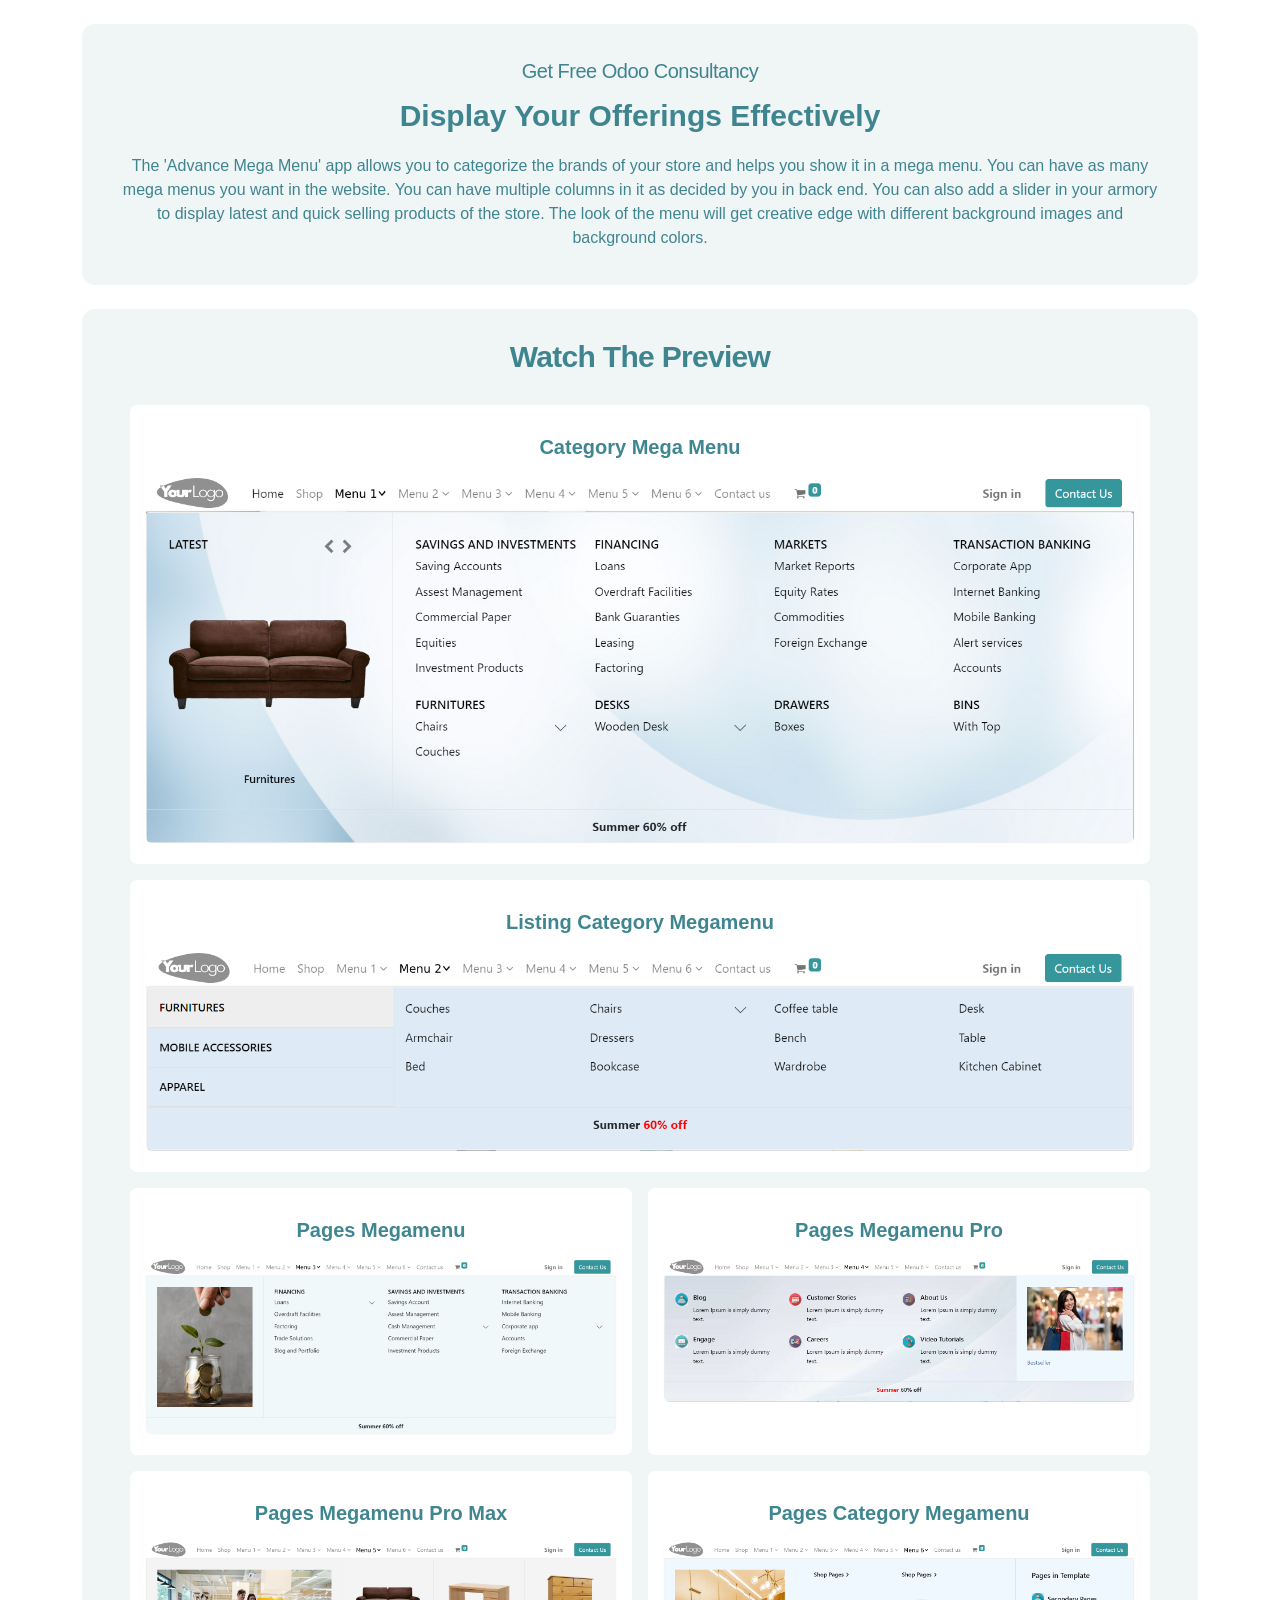
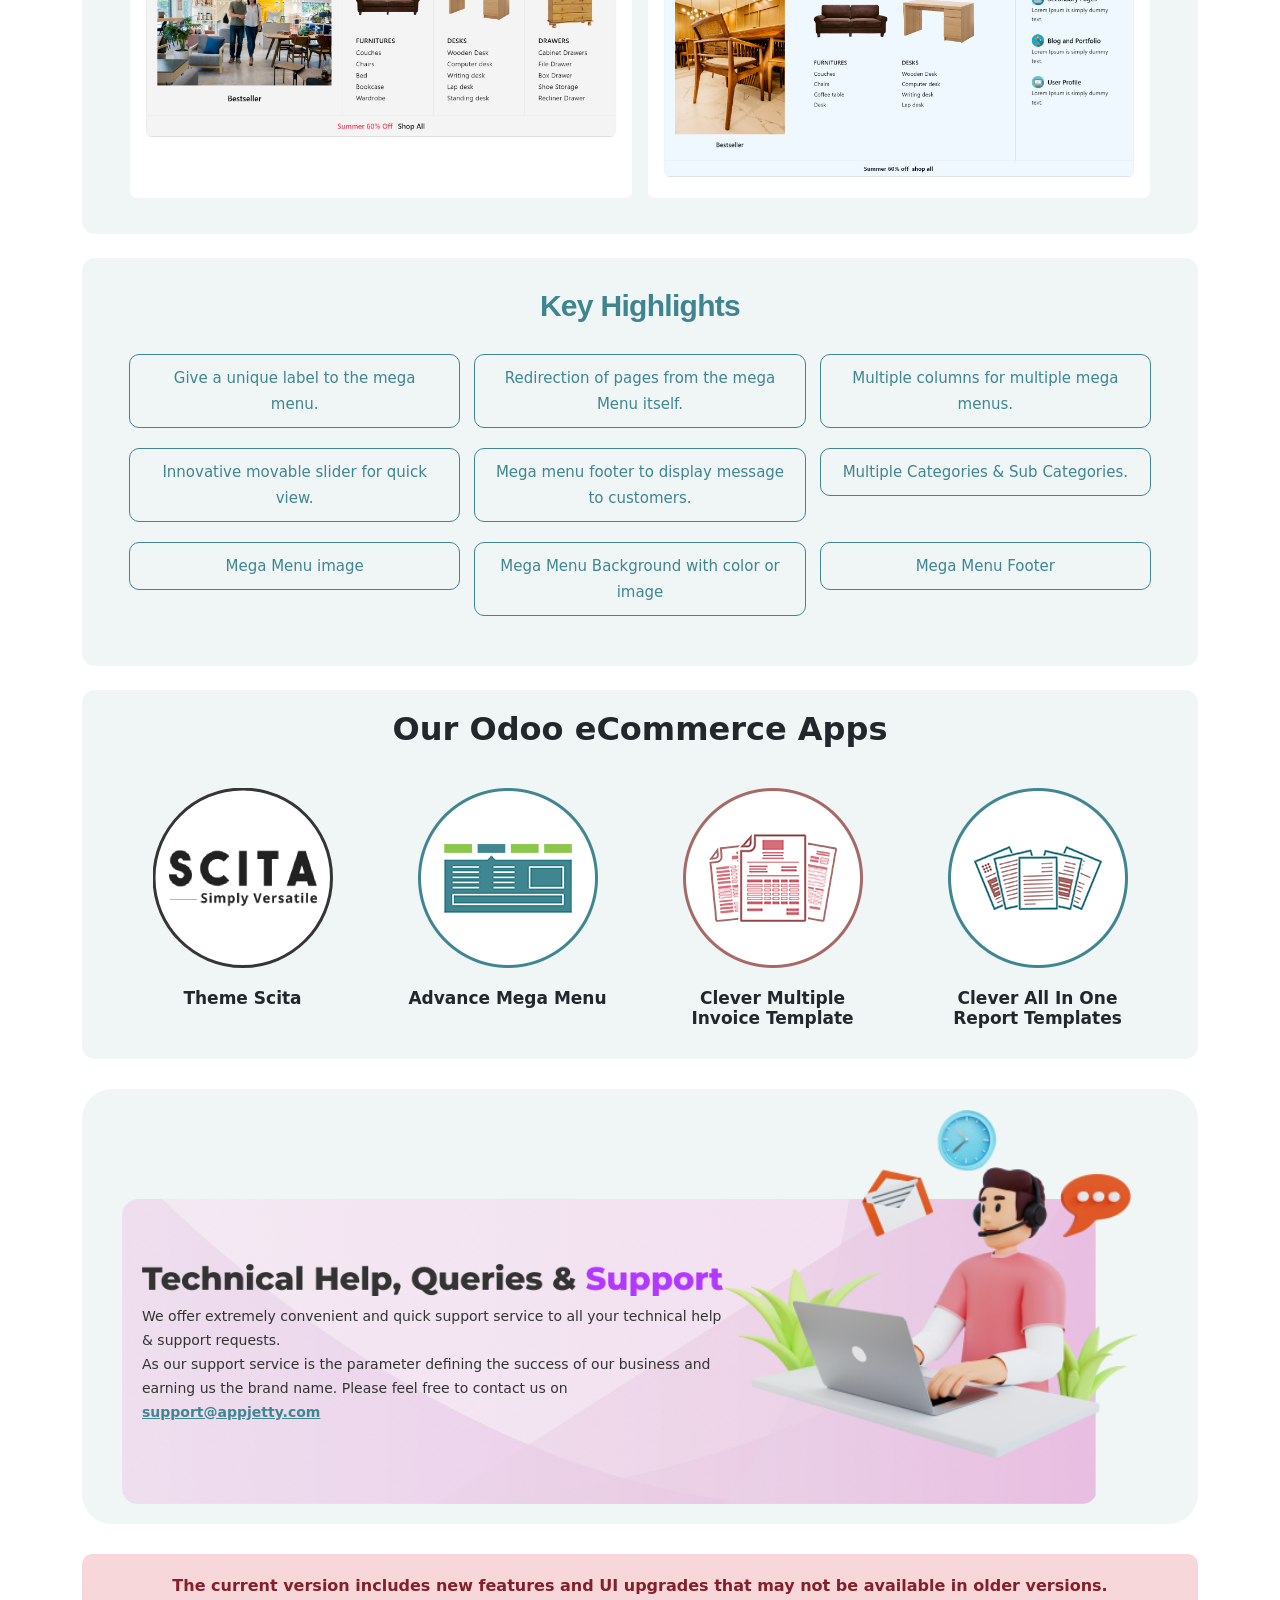
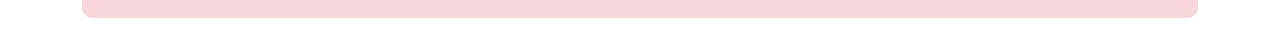
==== biztech_website_megamenu/static/description/index.html @ d8e52cfb "[ADD]chnages of index file and add new user manual or description folder" ====
<!DOCTYPE html>
<html lang="en">
<head>
  <meta charset="UTF-8">
  <meta name="viewport" content="width=device-width, initial-scale=1.0">
  <link href="https://cdn.jsdelivr.net/npm/bootstrap@5.0.2/dist/css/bootstrap.min.css" rel="stylesheet" integrity="sha384-EVSTQN3/azprG1Anm3QDgpJLIm9Nao0Yz1ztcQTwFspd3yD65VohhpuuCOmLASjC" crossorigin="anonymous">
  <script src="https://cdn.jsdelivr.net/npm/bootstrap@5.0.2/dist/js/bootstrap.bundle.min.js" integrity="sha384-MrcW6ZMFYlzcLA8Nl+NtUVF0sA7MsXsP1UyJoMp4YLEuNSfAP+JcXn/tWtIaxVXM" crossorigin="anonymous"></script>
  <title>Scita 18 trial</title>
</head>
<body>
    <div class="container">
        <section class="oe_container">
            <div class="oe_spaced my-4" style="border-radius: 13px;padding: 10px 40px;background-color: rgb(63 134 145 / 8%);">
                <div class="span12">
                    <div style="text-align:center;margin-top: 20px;margin-bottom: 10px;">
                        <span href="https://www.appjetty.com/odoo-development.htm" style="display:inline-block;margin:auto;color: #3f8590;font-size: 20px;padding:0 33px;line-height:34px;border-radius:5px;font-family: sans-serif;letter-spacing: -0.5px;font-weight: 500;">Get Free Odoo Consultancy</span>
                    </div>
                    <h2 class="oe_slogan" style="color: #3f8590;font-family: sans-serif;font-weight: 600;margin: 0; text-align: center; font-size: 30px;">Display Your Offerings Effectively</h2>
                    <p class=" oe_slogan text-muted" style="font-family: sans-serif;margin: 20px 0 25px;color: #3f8590 !important; text-align: center;">The 'Advance Mega Menu' app allows you to categorize the brands of your store and helps you show it in a mega menu.  You can have as many mega menus you want in the website. You can have multiple columns in it as decided by you in back end. You can also add a slider in your armory to display latest and quick selling products of the store. The look of the menu will get creative edge with different background images and background colors.</p>
                </div>
            </div>
        </section>
        <section class="section my-4" style="border-radius: 13px;padding: 10px 40px 20px;background-color: rgb(63 134 145 / 8%);">
            <div class="oe_container">
                <h3 class="mb16" style="color: #3f8590;font-family: math;letter-spacing: -0.7px;font-weight: bold;margin: 20px 0 30px; text-align: center; font-family: sans-serif; font-size: 30px;">Watch The Preview</h3>
                <div class="d-flex flex-wrap justify-content-between">
                    <div class="col-12" style="padding: 0 8px 16px;">
                        <div style="background-color: #ffffff; height: 100%; padding: 30px 15px 20px; border-radius: 7px;">
                            <div class="spaced">
                                <h5 style="font-family: sans-serif;font-weight: 600;margin: 0 0 15px;color: #3f8691; text-align: center;">Category Mega Menu</h5>
                            </div>
                            <div class="oe_spaced" style="margin: 0;border-radius: 10px;">
                                <div class="span12" style="border: 1px solid #fdfdfd; border-radius: 7px; overflow: hidden;">
                                    <img class="img-border img-fluid thumbnail" src="menu-1.png">
                                </div>
                            </div>
                        </div>
                    </div>
                    <div class="col-12" style="padding: 0 8px 16px;">
                        <div style="background-color: #ffffff; height: 100%; padding: 30px 15px 20px; border-radius: 7px;">
                            <div class="spaced">
                                <h5 style="font-family: sans-serif;font-weight: 600;margin: 0 0 15px;color: #3f8691; text-align: center;">Listing Category Megamenu</h5>
                            </div>
                            <div class="oe_spaced" style="margin: 0;border-radius: 10px;">
                                <div class="span12" style="border: 1px solid #fdfdfd; border-radius: 7px; overflow: hidden;">
                                    <img class="img-border img-fluid thumbnail" src="menu-2.png">
                                </div>
                            </div>
                        </div>
                    </div>
                    <div class="col-6" style="padding: 0 8px 16px;">
                        <div style="background-color: #ffffff; height: 100%; padding: 30px 15px 20px; border-radius: 7px;">
                            <div class="spaced">
                                <h5 style="font-family: sans-serif;font-weight: 600;margin: 0 0 15px;color: #3f8691; text-align: center;">Pages Megamenu</h5>
                            </div>
                            <div class="oe_spaced" style="margin: 0;border-radius: 10px;">
                                <div class="span12" style="border: 1px solid #fdfdfd; border-radius: 7px; overflow: hidden;">
                                    <img class="img-border img-fluid thumbnail" src="menu-3.png">
                                </div>
                            </div>
                        </div>
                    </div>
                    <div class="col-6" style="padding: 0 8px 16px;">
                        <div style="background-color: #ffffff; height: 100%; padding: 30px 15px 20px; border-radius: 7px;">
                            <div class="spaced">
                                <h5 style="font-family: sans-serif;font-weight: 600;margin: 0 0 15px;color: #3f8691; text-align: center;">Pages Megamenu Pro</h5>
                            </div>
                            <div class="oe_spaced" style="margin: 0;border-radius: 10px;">
                                <div class="span12" style="border: 1px solid #fdfdfd; border-radius: 7px; overflow: hidden;">
                                    <img class="img-border img-fluid thumbnail" src="menu-4.png">
                                </div>
                            </div>
                        </div>
                    </div>
                    <div class="col-6" style="padding: 0 8px 16px;">
                        <div style="background-color: #ffffff; height: 100%; padding: 30px 15px 20px; border-radius: 7px;">
                            <div class="spaced">
                                <h5 style="font-family: sans-serif;font-weight: 600;margin: 0 0 15px;color: #3f8691; text-align: center;">Pages Megamenu Pro Max</h5>
                            </div>
                            <div class="oe_spaced" style="margin: 0;border-radius: 10px;">
                                <div class="span12" style="border: 1px solid #fdfdfd; border-radius: 7px; overflow: hidden;">
                                    <img class="img-border img-fluid thumbnail" src="menu-5.png">
                                </div>
                            </div>
                        </div>
                    </div>
                    <div class="col-6" style="padding: 0 8px 16px;">
                        <div style="background-color: #ffffff; height: 100%; padding: 30px 15px 20px; border-radius: 7px;">
                            <div class="spaced">
                                <h5 style="font-family: sans-serif;font-weight: 600;margin: 0 0 15px;color: #3f8691; text-align: center;">Pages Category Megamenu</h5>
                            </div>
                            <div class="oe_spaced" style="margin: 0;border-radius: 10px;">
                                <div class="span12" style="border: 1px solid #fdfdfd; border-radius: 7px; overflow: hidden;">
                                    <img class="img-border img-fluid thumbnail" src="menu-6.png">
                                </div>
                            </div>
                        </div>
                    </div>
                </div>
            </div>
        </section>
        <section class="oe_spaced my-4" style="margin-left:0;margin-right:0;border-radius: 13px;padding: 10px 40px;background-color: rgb(63 134 145 / 8%);">
            <div class="span12">
                <h3 class="mb16" style="color: #3f8590;font-family: math;letter-spacing: -0.7px;font-weight: bold;margin: 20px 0; text-align: center; font-family: sans-serif; font-size: 30px;">Key Highlights</h3>
                <div class="d-flex flex-wrap justify-content-between" style="margin-bottom: 30px;">
                    <div style="margin: 10px 0; line-height: 37px; flex: 0 0 33.33%; max-width: 33.33%; width: 100%; padding: 0 7px;"><div style="font-size:15px;text-align:center;line-height:26px;padding: 10px 20px;border-radius: 10px; border: 1px solid #3f8691; color: #3f8691; font-weight: 500;"><span>Give a unique label to the mega menu.</span></div></div>
                    <div style="margin: 10px 0; line-height: 37px; flex: 0 0 33.33%; max-width: 33.33%; width: 100%; padding: 0 7px;"><div style="font-size:15px;text-align:center;line-height:26px;padding: 10px 20px;border-radius: 10px; border: 1px solid #3f8691; color: #3f8691; font-weight: 500;"><span>Redirection of pages from the mega Menu itself.</span></div></div>
                    <div style="margin: 10px 0; line-height: 37px; flex: 0 0 33.33%; max-width: 33.33%; width: 100%; padding: 0 7px;"><div style="font-size:15px;text-align:center;line-height:26px;padding: 10px 20px;border-radius: 10px; border: 1px solid #3f8691; color: #3f8691; font-weight: 500;"><span>Multiple columns for multiple mega menus.</span></div></div>
                    <div style="margin: 10px 0; line-height: 37px; flex: 0 0 33.33%; max-width: 33.33%; width: 100%; padding: 0 7px;"><div style="font-size:15px;text-align:center;line-height:26px;padding: 10px 20px;border-radius: 10px; border: 1px solid #3f8691; color: #3f8691; font-weight: 500;"><span>Innovative movable slider for quick view.</span></div></div>
                    <div style="margin: 10px 0; line-height: 37px; flex: 0 0 33.33%; max-width: 33.33%; width: 100%; padding: 0 7px;"><div style="font-size:15px;text-align:center;line-height:26px;padding: 10px 20px;border-radius: 10px; border: 1px solid #3f8691; color: #3f8691; font-weight: 500;"><span>Mega menu footer to display message to customers.</span></div></div>
                    <div style="margin: 10px 0; line-height: 37px; flex: 0 0 33.33%; max-width: 33.33%; width: 100%; padding: 0 7px;"><div style="font-size:15px;text-align:center;line-height:26px;padding: 10px 20px;border-radius: 10px; border: 1px solid #3f8691; color: #3f8691; font-weight: 500;"><span>Multiple Categories &amp; Sub Categories.</span></div></div>
                    <div style="margin: 10px 0; line-height: 37px; flex: 0 0 33.33%; max-width: 33.33%; width: 100%; padding: 0 7px;"><div style="font-size:15px;text-align:center;line-height:26px;padding: 10px 20px;border-radius: 10px; border: 1px solid #3f8691; color: #3f8691; font-weight: 500;"><span>Mega Menu image</span></div></div>
                    <div style="margin: 10px 0; line-height: 37px; flex: 0 0 33.33%; max-width: 33.33%; width: 100%; padding: 0 7px;"><div style="font-size:15px;text-align:center;line-height:26px;padding: 10px 20px;border-radius: 10px; border: 1px solid #3f8691; color: #3f8691; font-weight: 500;"><span>Mega Menu Background with color or image</span></div></div>
                    <div style="margin: 10px 0; line-height: 37px; flex: 0 0 33.33%; max-width: 33.33%; width: 100%; padding: 0 7px;"><div style="font-size:15px;text-align:center;line-height:26px;padding: 10px 20px;border-radius: 10px; border: 1px solid #3f8691; color: #3f8691; font-weight: 500;"><span>Mega Menu Footer</span></div></div>
                </div>
            </div>
        </section>
        <section class="e-odoo-apps text-center my-4" style="border-radius: 13px;padding: 20px 40px 30px;background-color: rgb(63 134 145 / 8%);">
            <div class="oe_container">
                <h3 style="font-size:32px; font-weight:700; color:#21272b; margin-bottom:40px; margin-top:0">Our Odoo eCommerce Apps</h3>
                <div class="row">
                    <div class="col-md-3">
                        <a href="https://apps.odoo.com/apps/modules/14.0/seo_data_manager" target="_blank"><img src="scita_theme_icon.png" class="img-responsive img-fluid" style="margin:auto" alt="SEO suit app"></a>
                        <h4 style="margin-top:20px; font-size:17px; color:#21272b; font-weight:700; margin-bottom:0">Theme Scita</h4>
                    </div>
                    <div class="col-md-3">
                        <a href="https://apps.odoo.com/apps/modules/14.0/biztech_website_megamenu" target="_blank"><img src="mega-menu-app.png" class="img-responsive img-fluid" style="margin:auto" alt="Mega Menu App"></a>
                        <h4 style="margin-top:20px; font-size:17px; color:#21272b; font-weight:700; margin-bottom:0">Advance Mega Menu</h4>
                    </div>
                    <div class="col-md-3">
                        <a href="https://apps.odoo.com/apps/modules/14.0/biztech_report_template" target="_blank"><img src="clever-in-mul-templet.png" class="img-responsive img-fluid" style="margin:auto" alt="Clever all in one report app"></a>
                        <h4 style="margin-top:20px; font-size:17px; color:#21272b; font-weight:700; margin-bottom:0">Clever Multiple<br>Invoice Template</h4>
                    </div>
                    <div class="col-md-3">
                        <a href="https://apps.odoo.com/apps/modules/14.0/general_template" target="_blank"><img src="clever-a-o-report.png" class="img-responsive img-fluid" style="margin:auto" alt="Clever all in one report app"></a>
                        <h4 style="margin-top:20px; font-size:17px; color:#21272b; font-weight:700; margin-bottom:0">Clever All In One<br>Report Templates</h4>
                    </div>
                </div>
            </div>
        </section>
        <div style="margin-top:30px; padding:110px 40px 20px; background-color: rgb(63 134 145 / 8%); border-radius:30px" class=" overflow-hidden">
            <div class="position-relative">
                <img src="images/support_2.png" class="img img-fluid position-absolute h-100" alt="Odoo Ready Partner">
                <div class="position-relative" style="z-index: 1; padding: 30px 20px;">
                    <div class="d-flex flex-wrap align-items-center justify-content-between mb-3">
                        <div class="col-lg-7">
                            <img src="images/text_img_5.png" class="img img-fluid mb-2" alt="Odoo Ready Partner">
                            <p class="m-0" style="font-size:14px; color:#333; line-height:24px">We offer extremely convenient and quick support service to all your technical help &amp; support requests. <br>As our support service is the parameter defining the success of our business and earning us the brand name. Please feel free to contact us on <a href="mailto:support@appjetty.com" title="support@appjetty.com" class="fw-bold" style="color: #3f8691;">support@appjetty.com</a></p>
                        </div>
                        <img src="images/support_1.png" class="img img-fluid col-lg-5 d-none d-lg-block" alt="Odoo Ready Partner" style="margin-top: -119px;">
                    </div>
                </div>
            </div>
        </div>
        <div style="padding:20px; margin:20px 0; margin-top:30px; border-radius:10px; text-align:center; font-weight:bold; font-size:16px; color:#842029; background-color:#f8d7da; border-color:#f5c2c7">
            The current version includes new features and UI upgrades that may not be available in older versions.
        </div>
    </div>
</body>
</html>
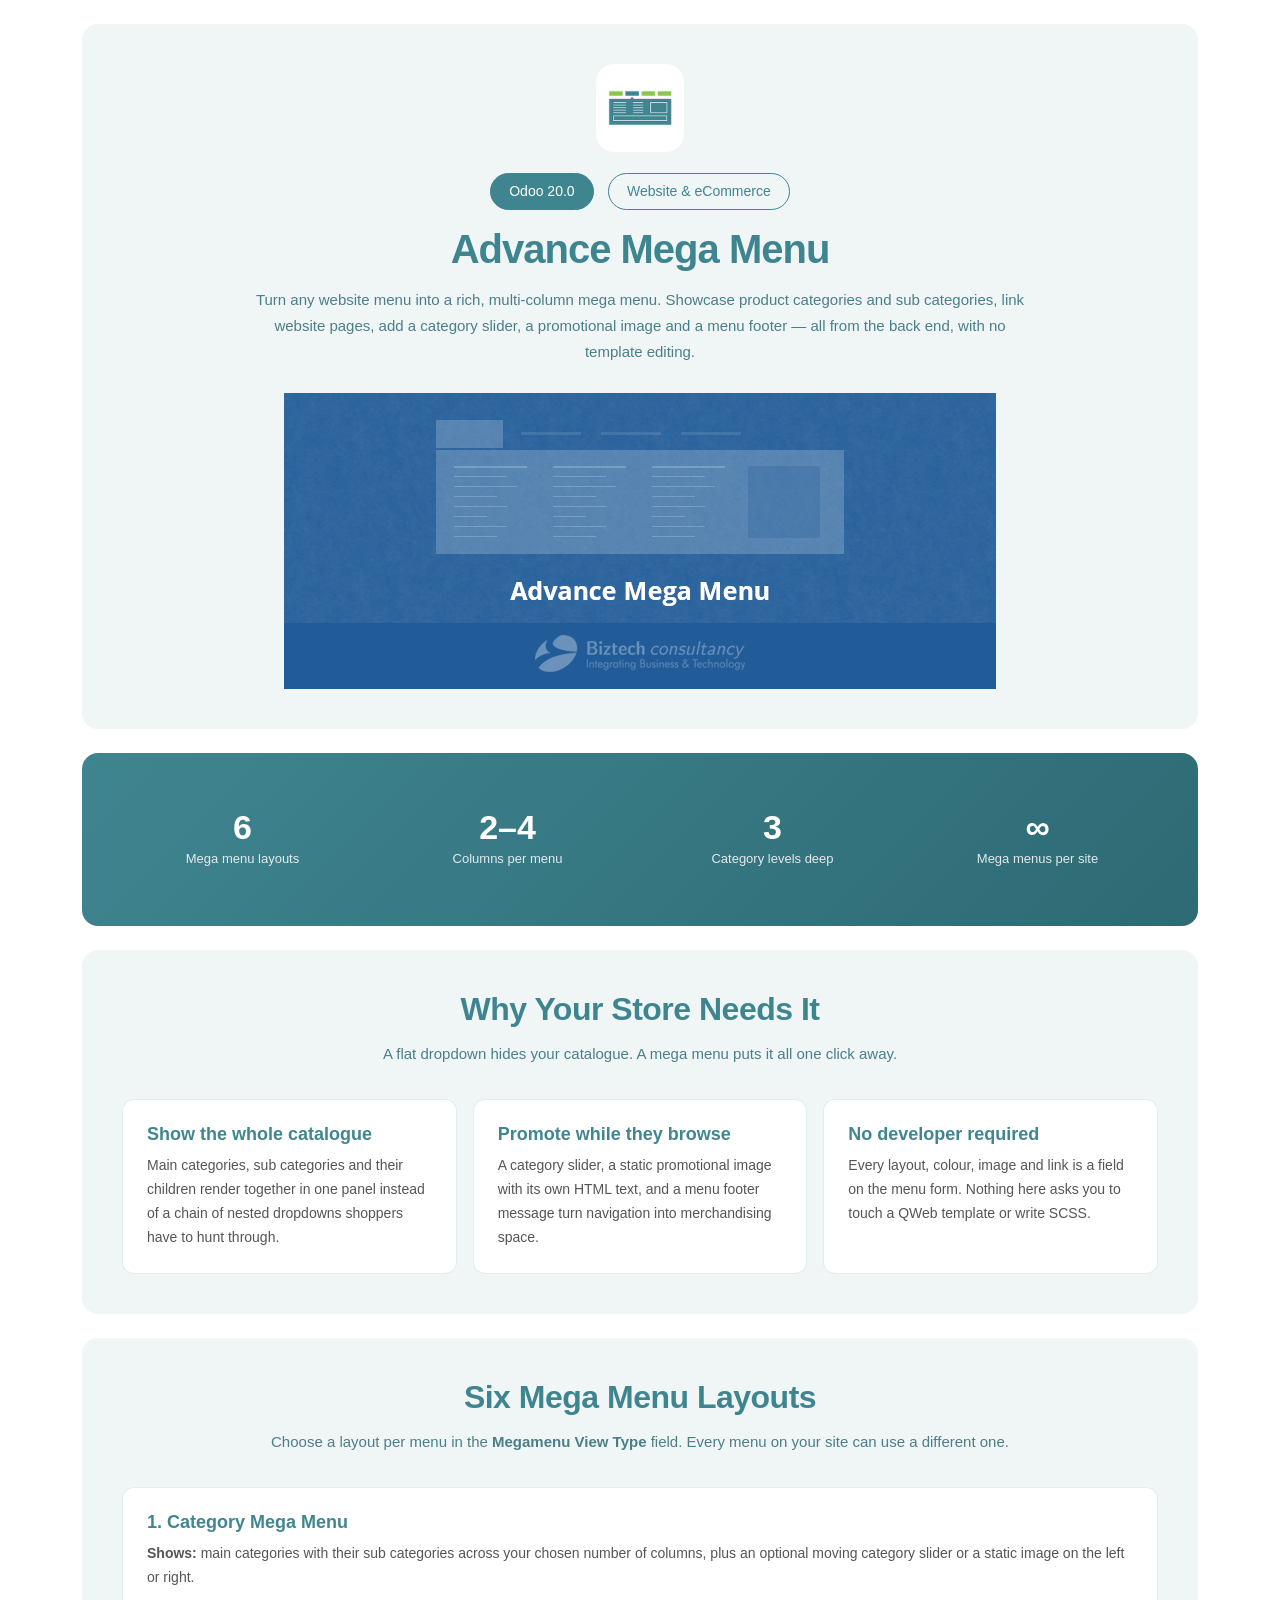
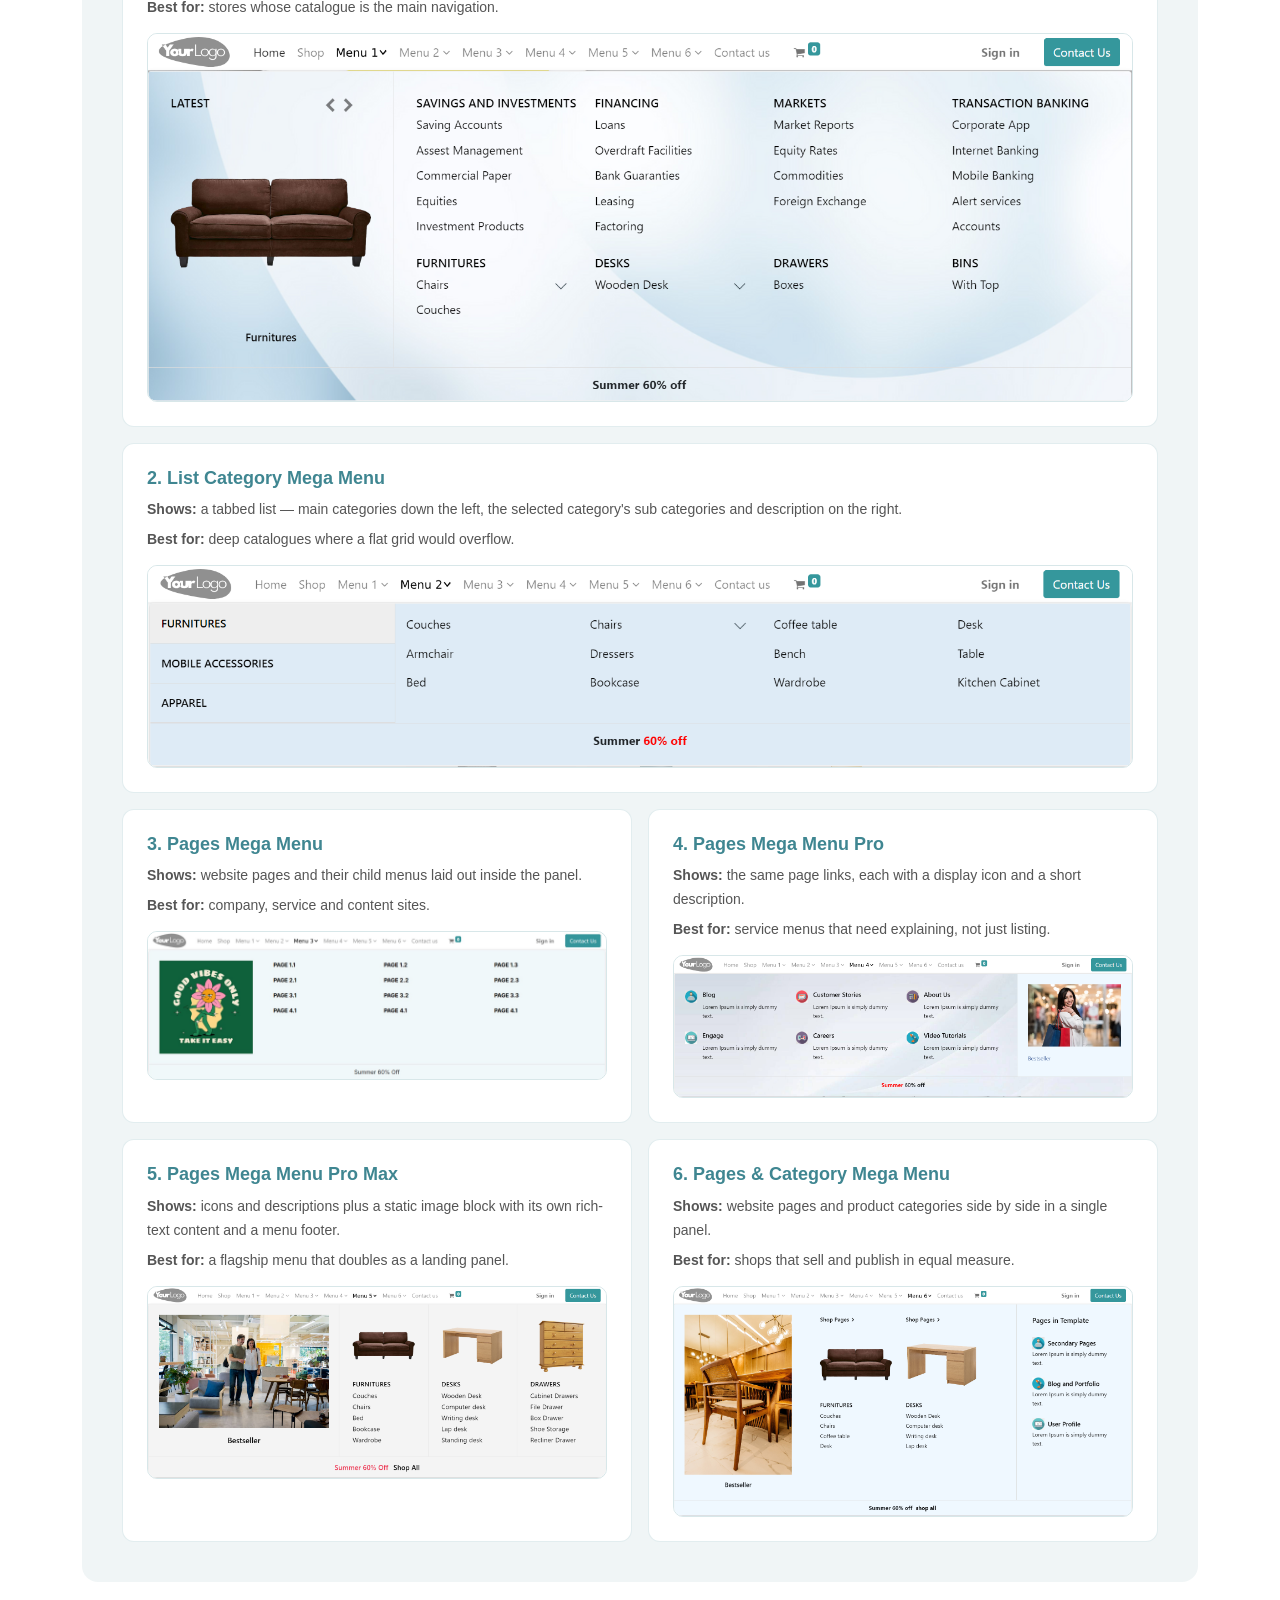
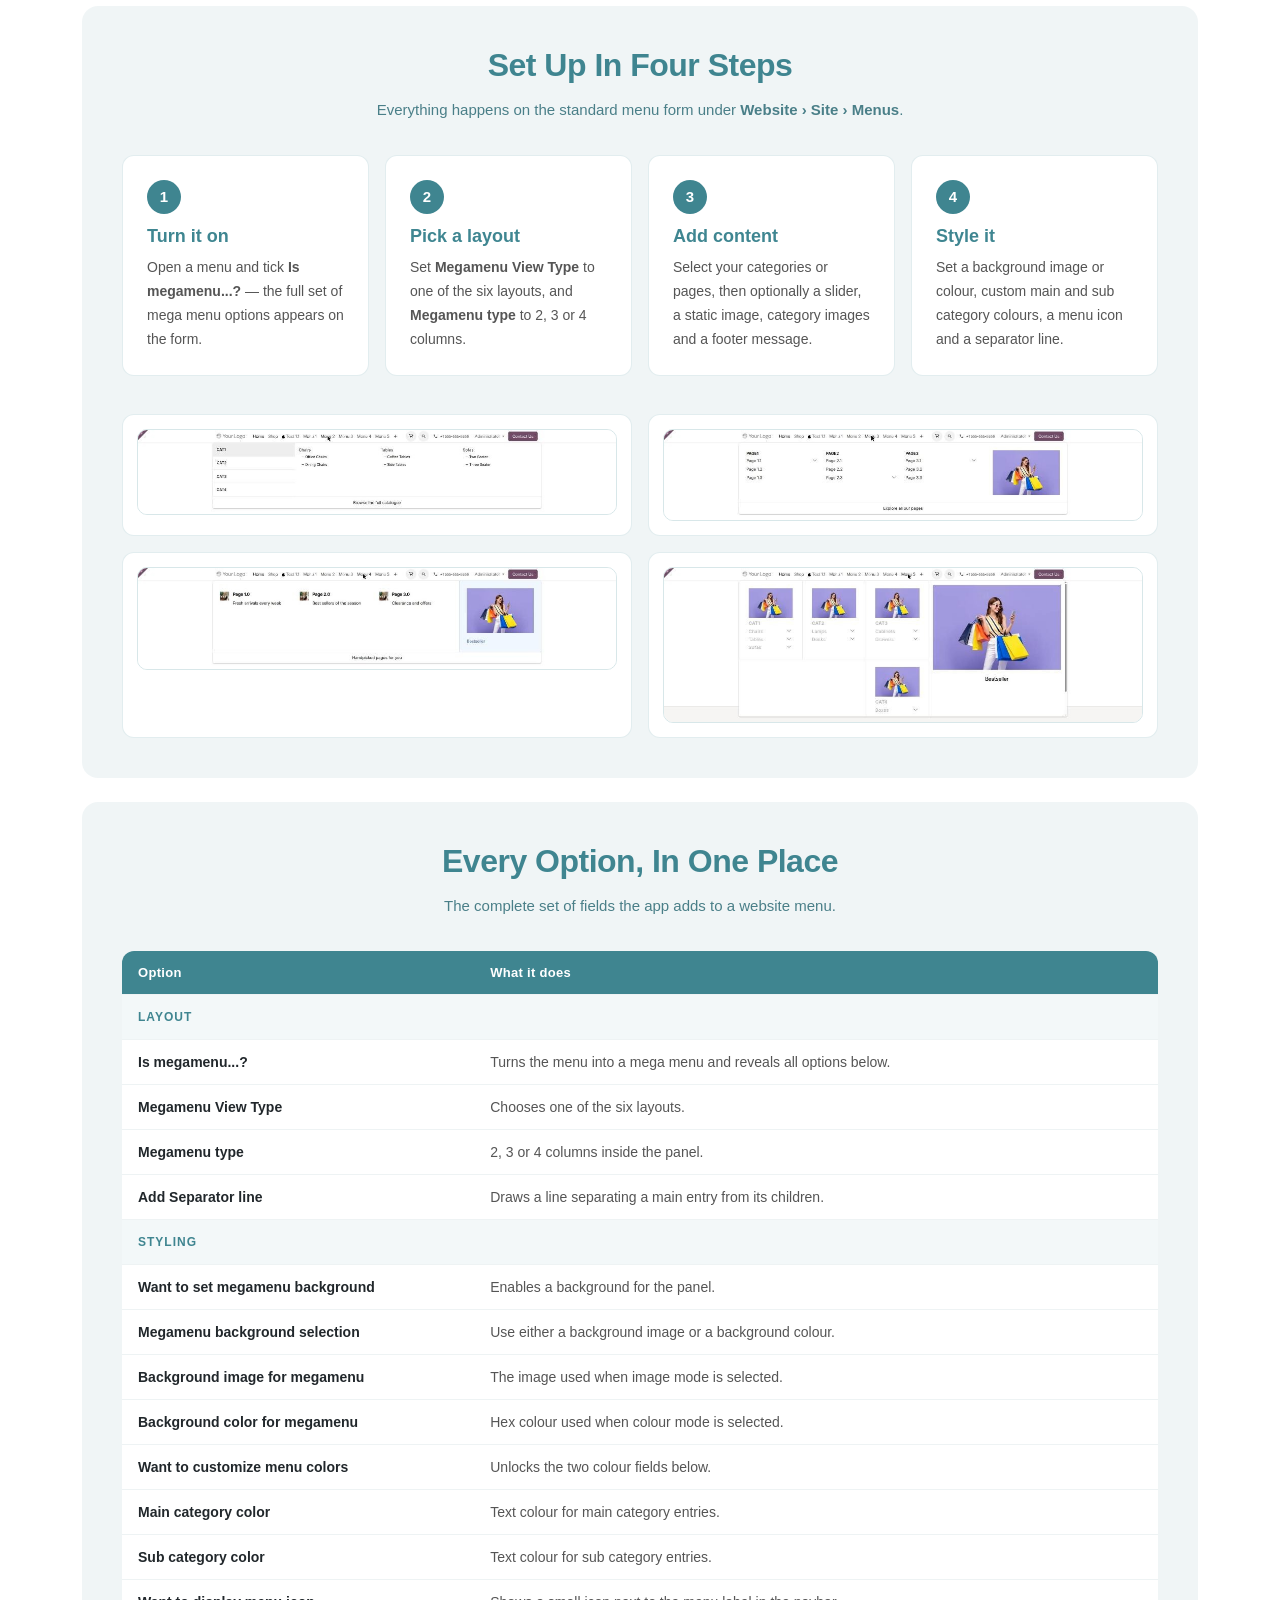
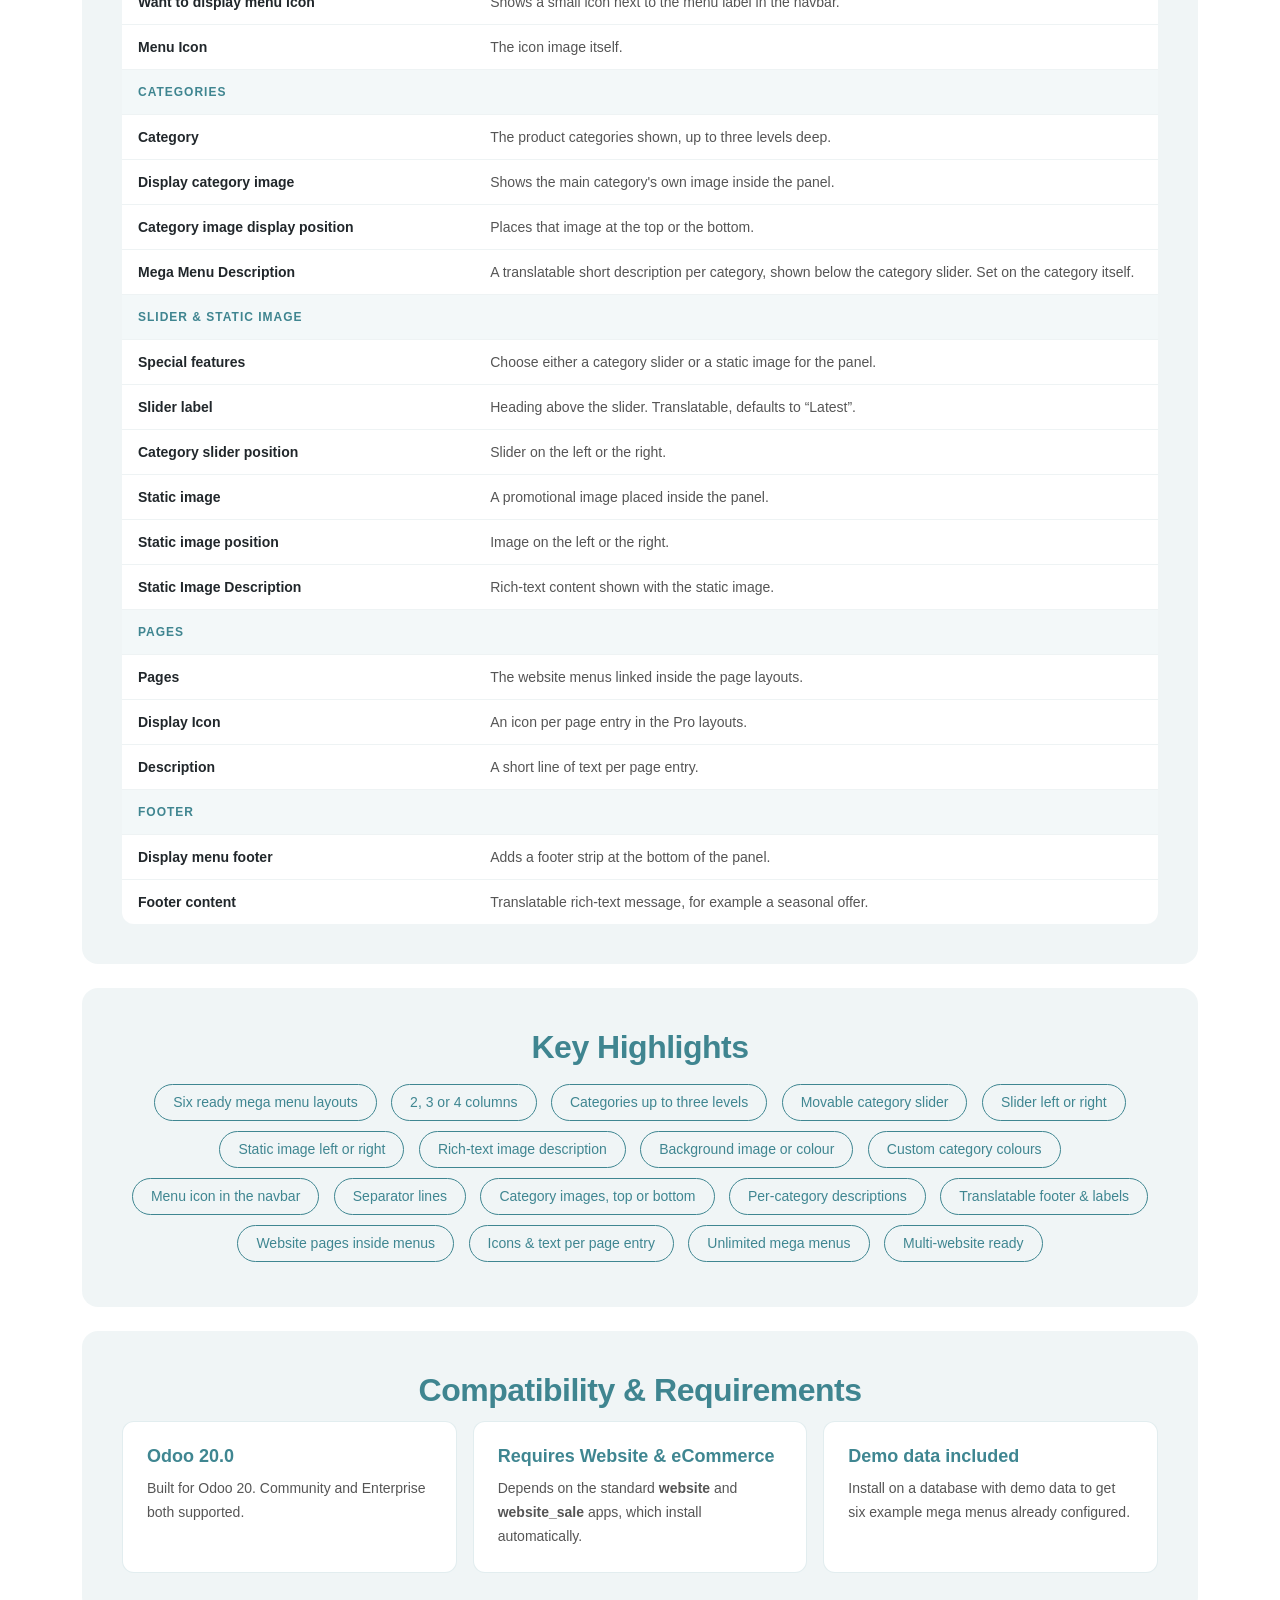
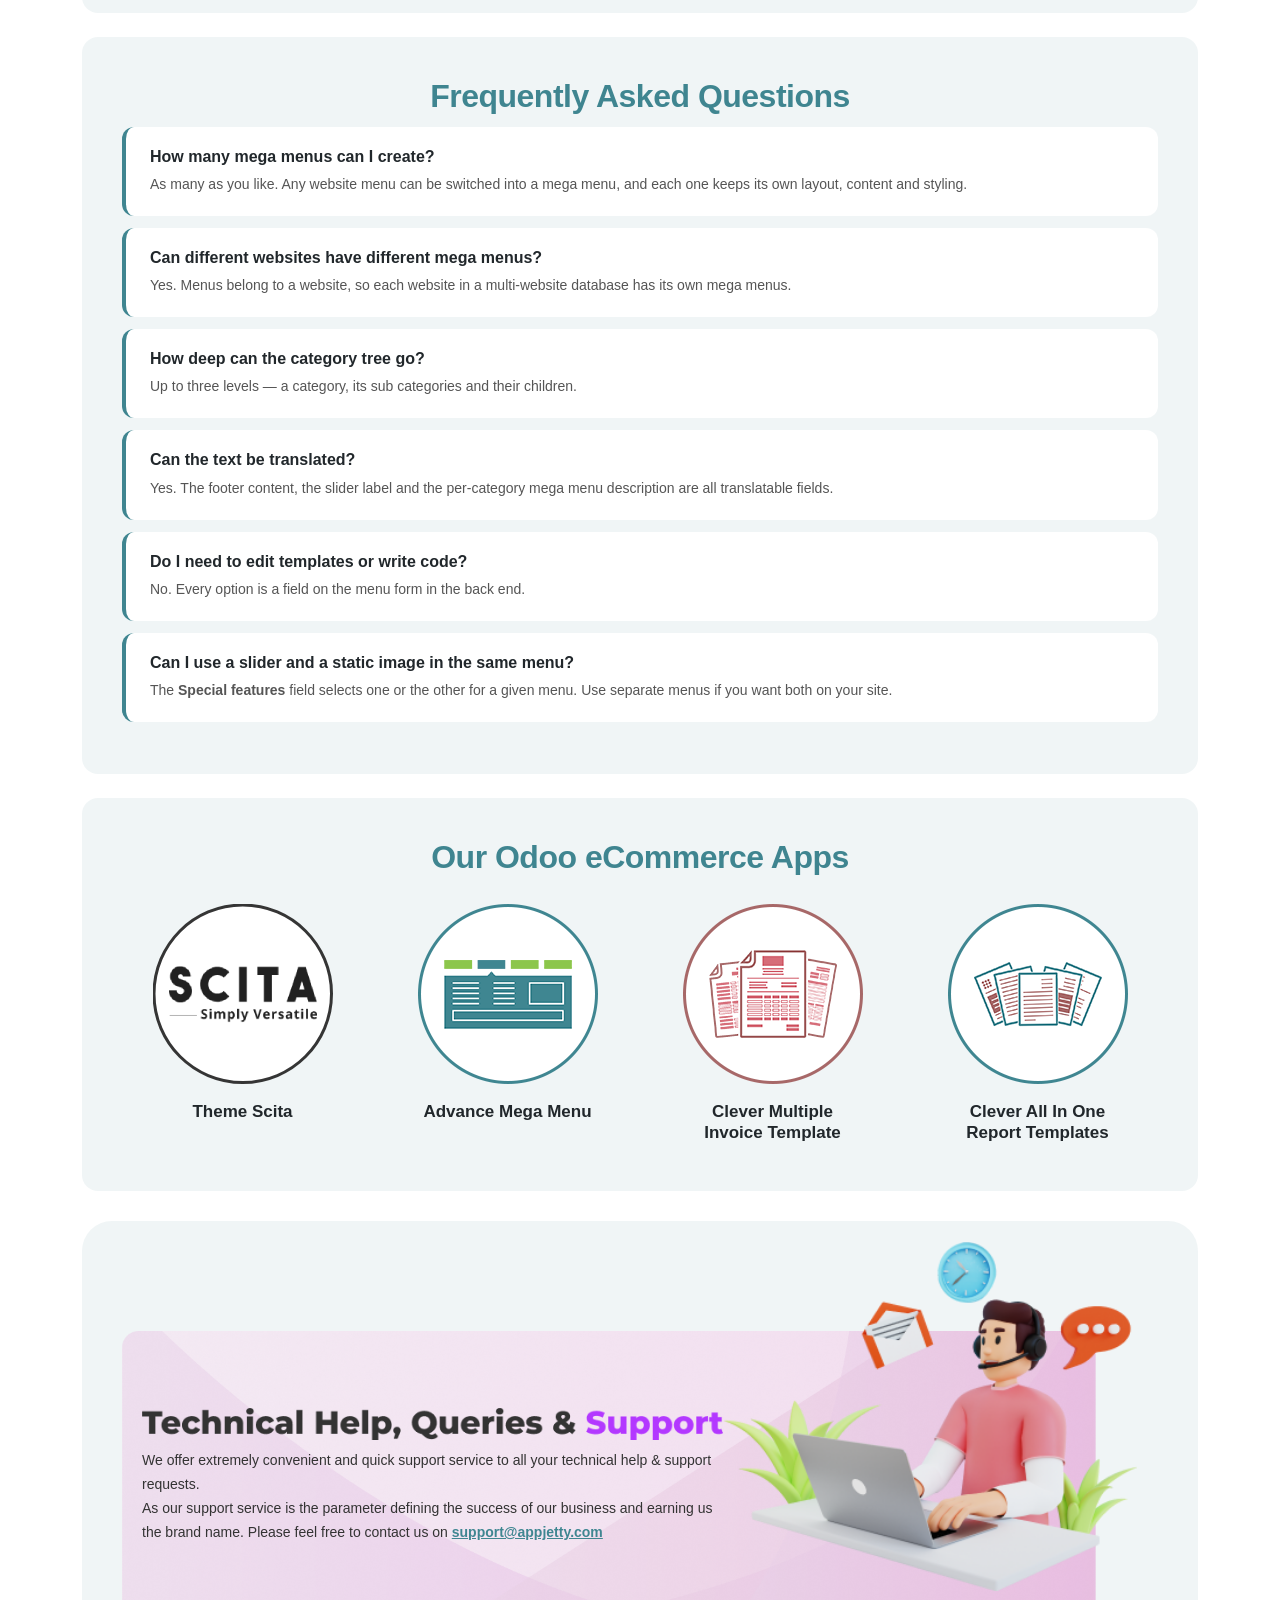
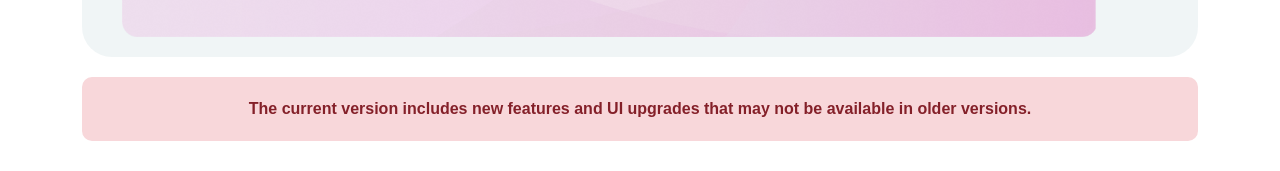
==== commit 972f0c05: "[FIX]:mege menu related changes" ====
--- a/biztech_website_megamenu/static/description/index.html
+++ b/biztech_website_megamenu/static/description/index.html
@@ -4,157 +4,279 @@
   <meta charset="UTF-8">
   <meta name="viewport" content="width=device-width, initial-scale=1.0">
   <link href="https://cdn.jsdelivr.net/npm/bootstrap@5.0.2/dist/css/bootstrap.min.css" rel="stylesheet" integrity="sha384-EVSTQN3/azprG1Anm3QDgpJLIm9Nao0Yz1ztcQTwFspd3yD65VohhpuuCOmLASjC" crossorigin="anonymous">
-  <script src="https://cdn.jsdelivr.net/npm/bootstrap@5.0.2/dist/js/bootstrap.bundle.min.js" integrity="sha384-MrcW6ZMFYlzcLA8Nl+NtUVF0sA7MsXsP1UyJoMp4YLEuNSfAP+JcXn/tWtIaxVXM" crossorigin="anonymous"></script>
-  <title>Scita 18 trial</title>
+  <title>Advance Mega Menu</title>
+  <style>
+    .aj-wrap{font-family:sans-serif;color:#21272b}
+    .aj-band{border-radius:16px;padding:40px;margin:24px 0;background-color:rgb(63 134 145 / 8%)}
+    .aj-band--solid{background:linear-gradient(135deg,#3f8590 0%,#2d6a74 100%);color:#fff}
+    .aj-h2{font-size:32px;font-weight:700;color:#3f8590;text-align:center;margin:0 0 12px;letter-spacing:-.5px}
+    .aj-band--solid .aj-h2{color:#fff}
+    .aj-sub{font-size:15px;line-height:26px;color:#4a7f88;text-align:center;max-width:780px;margin:0 auto 32px}
+    .aj-band--solid .aj-sub{color:rgba(255,255,255,.85)}
+    .aj-card{background:#fff;border-radius:12px;padding:24px;height:100%;border:1px solid rgba(63,134,145,.15)}
+    .aj-card h4{font-size:18px;font-weight:700;color:#3f8691;margin:0 0 8px}
+    .aj-card p{font-size:14px;line-height:24px;color:#555;margin:0}
+    .aj-num{display:inline-flex;align-items:center;justify-content:center;width:34px;height:34px;border-radius:50%;background:#3f8590;color:#fff;font-weight:700;font-size:15px;margin-bottom:12px}
+    .aj-chip{display:inline-block;border:1px solid #3f8691;color:#3f8691;border-radius:30px;padding:7px 18px;font-size:14px;font-weight:500;margin:5px}
+    .aj-stat{text-align:center;padding:16px}
+    .aj-stat b{display:block;font-size:34px;font-weight:700;line-height:1.1}
+    .aj-stat span{font-size:13px;opacity:.85}
+    .aj-tbl{width:100%;border-collapse:separate;border-spacing:0;background:#fff;border-radius:12px;overflow:hidden;font-size:14px}
+    .aj-tbl th{background:#3f8590;color:#fff;text-align:left;padding:12px 16px;font-weight:600;font-size:13px;letter-spacing:.3px}
+    .aj-tbl td{padding:11px 16px;border-top:1px solid #eef3f4;color:#555;line-height:22px;vertical-align:top}
+    .aj-tbl td:first-child{font-weight:600;color:#21272b;white-space:nowrap}
+    .aj-tbl tr.aj-grp td{background:#f3f8f9;color:#3f8590;font-weight:700;font-size:12px;letter-spacing:1px;text-transform:uppercase}
+    .aj-shot{border-radius:10px;border:1px solid rgba(63,134,145,.2);width:100%}
+    .aj-faq{background:#fff;border-radius:12px;padding:20px 24px;margin-bottom:12px;border-left:4px solid #3f8590}
+    .aj-faq h5{font-size:16px;font-weight:700;color:#21272b;margin:0 0 6px}
+    .aj-faq p{font-size:14px;line-height:24px;color:#555;margin:0}
+    .aj-note{padding:20px;border-radius:10px;text-align:center;font-weight:700;font-size:16px;color:#842029;background:#f8d7da}
+    @media(max-width:767px){.aj-band{padding:24px 18px}.aj-h2{font-size:25px}}
+  </style>
 </head>
 <body>
-    <div class="container">
-        <section class="oe_container">
-            <div class="oe_spaced my-4" style="border-radius: 13px;padding: 10px 40px;background-color: rgb(63 134 145 / 8%);">
-                <div class="span12">
-                    <div style="text-align:center;margin-top: 20px;margin-bottom: 10px;">
-                        <span href="https://www.appjetty.com/odoo-development.htm" style="display:inline-block;margin:auto;color: #3f8590;font-size: 20px;padding:0 33px;line-height:34px;border-radius:5px;font-family: sans-serif;letter-spacing: -0.5px;font-weight: 500;">Get Free Odoo Consultancy</span>
-                    </div>
-                    <h2 class="oe_slogan" style="color: #3f8590;font-family: sans-serif;font-weight: 600;margin: 0; text-align: center; font-size: 30px;">Display Your Offerings Effectively</h2>
-                    <p class=" oe_slogan text-muted" style="font-family: sans-serif;margin: 20px 0 25px;color: #3f8590 !important; text-align: center;">The 'Advance Mega Menu' app allows you to categorize the brands of your store and helps you show it in a mega menu.  You can have as many mega menus you want in the website. You can have multiple columns in it as decided by you in back end. You can also add a slider in your armory to display latest and quick selling products of the store. The look of the menu will get creative edge with different background images and background colors.</p>
-                </div>
-            </div>
-        </section>
-        <section class="section my-4" style="border-radius: 13px;padding: 10px 40px 20px;background-color: rgb(63 134 145 / 8%);">
-            <div class="oe_container">
-                <h3 class="mb16" style="color: #3f8590;font-family: math;letter-spacing: -0.7px;font-weight: bold;margin: 20px 0 30px; text-align: center; font-family: sans-serif; font-size: 30px;">Watch The Preview</h3>
-                <div class="d-flex flex-wrap justify-content-between">
-                    <div class="col-12" style="padding: 0 8px 16px;">
-                        <div style="background-color: #ffffff; height: 100%; padding: 30px 15px 20px; border-radius: 7px;">
-                            <div class="spaced">
-                                <h5 style="font-family: sans-serif;font-weight: 600;margin: 0 0 15px;color: #3f8691; text-align: center;">Category Mega Menu</h5>
-                            </div>
-                            <div class="oe_spaced" style="margin: 0;border-radius: 10px;">
-                                <div class="span12" style="border: 1px solid #fdfdfd; border-radius: 7px; overflow: hidden;">
-                                    <img class="img-border img-fluid thumbnail" src="menu-1.png">
-                                </div>
-                            </div>
-                        </div>
-                    </div>
-                    <div class="col-12" style="padding: 0 8px 16px;">
-                        <div style="background-color: #ffffff; height: 100%; padding: 30px 15px 20px; border-radius: 7px;">
-                            <div class="spaced">
-                                <h5 style="font-family: sans-serif;font-weight: 600;margin: 0 0 15px;color: #3f8691; text-align: center;">Listing Category Megamenu</h5>
-                            </div>
-                            <div class="oe_spaced" style="margin: 0;border-radius: 10px;">
-                                <div class="span12" style="border: 1px solid #fdfdfd; border-radius: 7px; overflow: hidden;">
-                                    <img class="img-border img-fluid thumbnail" src="menu-2.png">
-                                </div>
-                            </div>
-                        </div>
-                    </div>
-                    <div class="col-6" style="padding: 0 8px 16px;">
-                        <div style="background-color: #ffffff; height: 100%; padding: 30px 15px 20px; border-radius: 7px;">
-                            <div class="spaced">
-                                <h5 style="font-family: sans-serif;font-weight: 600;margin: 0 0 15px;color: #3f8691; text-align: center;">Pages Megamenu</h5>
-                            </div>
-                            <div class="oe_spaced" style="margin: 0;border-radius: 10px;">
-                                <div class="span12" style="border: 1px solid #fdfdfd; border-radius: 7px; overflow: hidden;">
-                                    <img class="img-border img-fluid thumbnail" src="menu-3.png">
-                                </div>
-                            </div>
-                        </div>
-                    </div>
-                    <div class="col-6" style="padding: 0 8px 16px;">
-                        <div style="background-color: #ffffff; height: 100%; padding: 30px 15px 20px; border-radius: 7px;">
-                            <div class="spaced">
-                                <h5 style="font-family: sans-serif;font-weight: 600;margin: 0 0 15px;color: #3f8691; text-align: center;">Pages Megamenu Pro</h5>
-                            </div>
-                            <div class="oe_spaced" style="margin: 0;border-radius: 10px;">
-                                <div class="span12" style="border: 1px solid #fdfdfd; border-radius: 7px; overflow: hidden;">
-                                    <img class="img-border img-fluid thumbnail" src="menu-4.png">
-                                </div>
-                            </div>
-                        </div>
-                    </div>
-                    <div class="col-6" style="padding: 0 8px 16px;">
-                        <div style="background-color: #ffffff; height: 100%; padding: 30px 15px 20px; border-radius: 7px;">
-                            <div class="spaced">
-                                <h5 style="font-family: sans-serif;font-weight: 600;margin: 0 0 15px;color: #3f8691; text-align: center;">Pages Megamenu Pro Max</h5>
-                            </div>
-                            <div class="oe_spaced" style="margin: 0;border-radius: 10px;">
-                                <div class="span12" style="border: 1px solid #fdfdfd; border-radius: 7px; overflow: hidden;">
-                                    <img class="img-border img-fluid thumbnail" src="menu-5.png">
-                                </div>
-                            </div>
-                        </div>
-                    </div>
-                    <div class="col-6" style="padding: 0 8px 16px;">
-                        <div style="background-color: #ffffff; height: 100%; padding: 30px 15px 20px; border-radius: 7px;">
-                            <div class="spaced">
-                                <h5 style="font-family: sans-serif;font-weight: 600;margin: 0 0 15px;color: #3f8691; text-align: center;">Pages Category Megamenu</h5>
-                            </div>
-                            <div class="oe_spaced" style="margin: 0;border-radius: 10px;">
-                                <div class="span12" style="border: 1px solid #fdfdfd; border-radius: 7px; overflow: hidden;">
-                                    <img class="img-border img-fluid thumbnail" src="menu-6.png">
-                                </div>
-                            </div>
-                        </div>
-                    </div>
-                </div>
-            </div>
-        </section>
-        <section class="oe_spaced my-4" style="margin-left:0;margin-right:0;border-radius: 13px;padding: 10px 40px;background-color: rgb(63 134 145 / 8%);">
-            <div class="span12">
-                <h3 class="mb16" style="color: #3f8590;font-family: math;letter-spacing: -0.7px;font-weight: bold;margin: 20px 0; text-align: center; font-family: sans-serif; font-size: 30px;">Key Highlights</h3>
-                <div class="d-flex flex-wrap justify-content-between" style="margin-bottom: 30px;">
-                    <div style="margin: 10px 0; line-height: 37px; flex: 0 0 33.33%; max-width: 33.33%; width: 100%; padding: 0 7px;"><div style="font-size:15px;text-align:center;line-height:26px;padding: 10px 20px;border-radius: 10px; border: 1px solid #3f8691; color: #3f8691; font-weight: 500;"><span>Give a unique label to the mega menu.</span></div></div>
-                    <div style="margin: 10px 0; line-height: 37px; flex: 0 0 33.33%; max-width: 33.33%; width: 100%; padding: 0 7px;"><div style="font-size:15px;text-align:center;line-height:26px;padding: 10px 20px;border-radius: 10px; border: 1px solid #3f8691; color: #3f8691; font-weight: 500;"><span>Redirection of pages from the mega Menu itself.</span></div></div>
-                    <div style="margin: 10px 0; line-height: 37px; flex: 0 0 33.33%; max-width: 33.33%; width: 100%; padding: 0 7px;"><div style="font-size:15px;text-align:center;line-height:26px;padding: 10px 20px;border-radius: 10px; border: 1px solid #3f8691; color: #3f8691; font-weight: 500;"><span>Multiple columns for multiple mega menus.</span></div></div>
-                    <div style="margin: 10px 0; line-height: 37px; flex: 0 0 33.33%; max-width: 33.33%; width: 100%; padding: 0 7px;"><div style="font-size:15px;text-align:center;line-height:26px;padding: 10px 20px;border-radius: 10px; border: 1px solid #3f8691; color: #3f8691; font-weight: 500;"><span>Innovative movable slider for quick view.</span></div></div>
-                    <div style="margin: 10px 0; line-height: 37px; flex: 0 0 33.33%; max-width: 33.33%; width: 100%; padding: 0 7px;"><div style="font-size:15px;text-align:center;line-height:26px;padding: 10px 20px;border-radius: 10px; border: 1px solid #3f8691; color: #3f8691; font-weight: 500;"><span>Mega menu footer to display message to customers.</span></div></div>
-                    <div style="margin: 10px 0; line-height: 37px; flex: 0 0 33.33%; max-width: 33.33%; width: 100%; padding: 0 7px;"><div style="font-size:15px;text-align:center;line-height:26px;padding: 10px 20px;border-radius: 10px; border: 1px solid #3f8691; color: #3f8691; font-weight: 500;"><span>Multiple Categories &amp; Sub Categories.</span></div></div>
-                    <div style="margin: 10px 0; line-height: 37px; flex: 0 0 33.33%; max-width: 33.33%; width: 100%; padding: 0 7px;"><div style="font-size:15px;text-align:center;line-height:26px;padding: 10px 20px;border-radius: 10px; border: 1px solid #3f8691; color: #3f8691; font-weight: 500;"><span>Mega Menu image</span></div></div>
-                    <div style="margin: 10px 0; line-height: 37px; flex: 0 0 33.33%; max-width: 33.33%; width: 100%; padding: 0 7px;"><div style="font-size:15px;text-align:center;line-height:26px;padding: 10px 20px;border-radius: 10px; border: 1px solid #3f8691; color: #3f8691; font-weight: 500;"><span>Mega Menu Background with color or image</span></div></div>
-                    <div style="margin: 10px 0; line-height: 37px; flex: 0 0 33.33%; max-width: 33.33%; width: 100%; padding: 0 7px;"><div style="font-size:15px;text-align:center;line-height:26px;padding: 10px 20px;border-radius: 10px; border: 1px solid #3f8691; color: #3f8691; font-weight: 500;"><span>Mega Menu Footer</span></div></div>
-                </div>
-            </div>
-        </section>
-        <section class="e-odoo-apps text-center my-4" style="border-radius: 13px;padding: 20px 40px 30px;background-color: rgb(63 134 145 / 8%);">
-            <div class="oe_container">
-                <h3 style="font-size:32px; font-weight:700; color:#21272b; margin-bottom:40px; margin-top:0">Our Odoo eCommerce Apps</h3>
-                <div class="row">
-                    <div class="col-md-3">
-                        <a href="https://apps.odoo.com/apps/modules/14.0/seo_data_manager" target="_blank"><img src="scita_theme_icon.png" class="img-responsive img-fluid" style="margin:auto" alt="SEO suit app"></a>
-                        <h4 style="margin-top:20px; font-size:17px; color:#21272b; font-weight:700; margin-bottom:0">Theme Scita</h4>
-                    </div>
-                    <div class="col-md-3">
-                        <a href="https://apps.odoo.com/apps/modules/14.0/biztech_website_megamenu" target="_blank"><img src="mega-menu-app.png" class="img-responsive img-fluid" style="margin:auto" alt="Mega Menu App"></a>
-                        <h4 style="margin-top:20px; font-size:17px; color:#21272b; font-weight:700; margin-bottom:0">Advance Mega Menu</h4>
-                    </div>
-                    <div class="col-md-3">
-                        <a href="https://apps.odoo.com/apps/modules/14.0/biztech_report_template" target="_blank"><img src="clever-in-mul-templet.png" class="img-responsive img-fluid" style="margin:auto" alt="Clever all in one report app"></a>
-                        <h4 style="margin-top:20px; font-size:17px; color:#21272b; font-weight:700; margin-bottom:0">Clever Multiple<br>Invoice Template</h4>
-                    </div>
-                    <div class="col-md-3">
-                        <a href="https://apps.odoo.com/apps/modules/14.0/general_template" target="_blank"><img src="clever-a-o-report.png" class="img-responsive img-fluid" style="margin:auto" alt="Clever all in one report app"></a>
-                        <h4 style="margin-top:20px; font-size:17px; color:#21272b; font-weight:700; margin-bottom:0">Clever All In One<br>Report Templates</h4>
-                    </div>
-                </div>
-            </div>
-        </section>
-        <div style="margin-top:30px; padding:110px 40px 20px; background-color: rgb(63 134 145 / 8%); border-radius:30px" class=" overflow-hidden">
-            <div class="position-relative">
-                <img src="images/support_2.png" class="img img-fluid position-absolute h-100" alt="Odoo Ready Partner">
-                <div class="position-relative" style="z-index: 1; padding: 30px 20px;">
-                    <div class="d-flex flex-wrap align-items-center justify-content-between mb-3">
-                        <div class="col-lg-7">
-                            <img src="images/text_img_5.png" class="img img-fluid mb-2" alt="Odoo Ready Partner">
-                            <p class="m-0" style="font-size:14px; color:#333; line-height:24px">We offer extremely convenient and quick support service to all your technical help &amp; support requests. <br>As our support service is the parameter defining the success of our business and earning us the brand name. Please feel free to contact us on <a href="mailto:support@appjetty.com" title="support@appjetty.com" class="fw-bold" style="color: #3f8691;">support@appjetty.com</a></p>
-                        </div>
-                        <img src="images/support_1.png" class="img img-fluid col-lg-5 d-none d-lg-block" alt="Odoo Ready Partner" style="margin-top: -119px;">
-                    </div>
-                </div>
-            </div>
+<div class="container aj-wrap">
+
+  <!-- ============ HERO ============ -->
+  <div class="aj-band text-center">
+    <img src="icon.png" alt="Advance Mega Menu" style="width:88px;height:88px;border-radius:18px;margin-bottom:16px">
+    <div style="margin-bottom:10px">
+      <span class="aj-chip" style="border-color:#3f8590;background:#3f8590;color:#fff">Odoo 20.0</span>
+      <span class="aj-chip">Website &amp; eCommerce</span>
+    </div>
+    <h1 style="font-size:40px;font-weight:700;color:#3f8590;margin:0 0 14px;letter-spacing:-1px">Advance Mega Menu</h1>
+    <p class="aj-sub" style="margin-bottom:0">Turn any website menu into a rich, multi-column mega menu. Showcase product categories and sub categories, link website pages, add a category slider, a promotional image and a menu footer &mdash; all from the back end, with no template editing.</p>
+    <div style="margin-top:28px"><img src="advance-mega-menu.png" class="img-fluid" style="margin:auto" alt="Advance Mega Menu App"></div>
+  </div>
+
+  <!-- ============ STATS ============ -->
+  <div class="aj-band aj-band--solid">
+    <div class="row">
+      <div class="col-6 col-md-3 aj-stat"><b>6</b><span>Mega menu layouts</span></div>
+      <div class="col-6 col-md-3 aj-stat"><b>2&ndash;4</b><span>Columns per menu</span></div>
+      <div class="col-6 col-md-3 aj-stat"><b>3</b><span>Category levels deep</span></div>
+      <div class="col-6 col-md-3 aj-stat"><b>&infin;</b><span>Mega menus per site</span></div>
+    </div>
+  </div>
+
+  <!-- ============ WHY ============ -->
+  <div class="aj-band">
+    <h2 class="aj-h2">Why Your Store Needs It</h2>
+    <p class="aj-sub">A flat dropdown hides your catalogue. A mega menu puts it all one click away.</p>
+    <div class="row g-3">
+      <div class="col-md-4"><div class="aj-card"><h4>Show the whole catalogue</h4><p>Main categories, sub categories and their children render together in one panel instead of a chain of nested dropdowns shoppers have to hunt through.</p></div></div>
+      <div class="col-md-4"><div class="aj-card"><h4>Promote while they browse</h4><p>A category slider, a static promotional image with its own HTML text, and a menu footer message turn navigation into merchandising space.</p></div></div>
+      <div class="col-md-4"><div class="aj-card"><h4>No developer required</h4><p>Every layout, colour, image and link is a field on the menu form. Nothing here asks you to touch a QWeb template or write SCSS.</p></div></div>
+    </div>
+  </div>
+
+  <!-- ============ SIX LAYOUTS ============ -->
+  <div class="aj-band">
+    <h2 class="aj-h2">Six Mega Menu Layouts</h2>
+    <p class="aj-sub">Choose a layout per menu in the <strong>Megamenu View Type</strong> field. Every menu on your site can use a different one.</p>
+
+    <div class="row g-3">
+      <div class="col-12"><div class="aj-card">
+        <h4>1. Category Mega Menu</h4>
+        <p style="margin-bottom:6px"><strong>Shows:</strong> main categories with their sub categories across your chosen number of columns, plus an optional moving category slider or a static image on the left or right.</p>
+        <p style="margin-bottom:14px"><strong>Best for:</strong> stores whose catalogue is the main navigation.</p>
+        <img src="menu-1.png" class="aj-shot" alt="Category Mega Menu">
+      </div></div>
+
+      <div class="col-12"><div class="aj-card">
+        <h4>2. List Category Mega Menu</h4>
+        <p style="margin-bottom:6px"><strong>Shows:</strong> a tabbed list &mdash; main categories down the left, the selected category's sub categories and description on the right.</p>
+        <p style="margin-bottom:14px"><strong>Best for:</strong> deep catalogues where a flat grid would overflow.</p>
+        <img src="menu-2.png" class="aj-shot" alt="List Category Mega Menu">
+      </div></div>
+
+      <div class="col-md-6"><div class="aj-card">
+        <h4>3. Pages Mega Menu</h4>
+        <p style="margin-bottom:6px"><strong>Shows:</strong> website pages and their child menus laid out inside the panel.</p>
+        <p style="margin-bottom:14px"><strong>Best for:</strong> company, service and content sites.</p>
+        <img src="menu-3.png" class="aj-shot" alt="Pages Mega Menu">
+      </div></div>
+
+      <div class="col-md-6"><div class="aj-card">
+        <h4>4. Pages Mega Menu Pro</h4>
+        <p style="margin-bottom:6px"><strong>Shows:</strong> the same page links, each with a display icon and a short description.</p>
+        <p style="margin-bottom:14px"><strong>Best for:</strong> service menus that need explaining, not just listing.</p>
+        <img src="menu-4.png" class="aj-shot" alt="Pages Mega Menu Pro">
+      </div></div>
+
+      <div class="col-md-6"><div class="aj-card">
+        <h4>5. Pages Mega Menu Pro Max</h4>
+        <p style="margin-bottom:6px"><strong>Shows:</strong> icons and descriptions plus a static image block with its own rich-text content and a menu footer.</p>
+        <p style="margin-bottom:14px"><strong>Best for:</strong> a flagship menu that doubles as a landing panel.</p>
+        <img src="menu-5.png" class="aj-shot" alt="Pages Mega Menu Pro Max">
+      </div></div>
+
+      <div class="col-md-6"><div class="aj-card">
+        <h4>6. Pages &amp; Category Mega Menu</h4>
+        <p style="margin-bottom:6px"><strong>Shows:</strong> website pages and product categories side by side in a single panel.</p>
+        <p style="margin-bottom:14px"><strong>Best for:</strong> shops that sell and publish in equal measure.</p>
+        <img src="menu-6.png" class="aj-shot" alt="Pages and Category Mega Menu">
+      </div></div>
+    </div>
+  </div>
+
+  <!-- ============ SETUP ============ -->
+  <div class="aj-band">
+    <h2 class="aj-h2">Set Up In Four Steps</h2>
+    <p class="aj-sub">Everything happens on the standard menu form under <strong>Website &rsaquo; Site &rsaquo; Menus</strong>.</p>
+    <div class="row g-3">
+      <div class="col-md-3"><div class="aj-card"><div class="aj-num">1</div><h4>Turn it on</h4><p>Open a menu and tick <strong>Is megamenu...?</strong> &mdash; the full set of mega menu options appears on the form.</p></div></div>
+      <div class="col-md-3"><div class="aj-card"><div class="aj-num">2</div><h4>Pick a layout</h4><p>Set <strong>Megamenu View Type</strong> to one of the six layouts, and <strong>Megamenu type</strong> to 2, 3 or 4 columns.</p></div></div>
+      <div class="col-md-3"><div class="aj-card"><div class="aj-num">3</div><h4>Add content</h4><p>Select your categories or pages, then optionally a slider, a static image, category images and a footer message.</p></div></div>
+      <div class="col-md-3"><div class="aj-card"><div class="aj-num">4</div><h4>Style it</h4><p>Set a background image or colour, custom main and sub category colours, a menu icon and a separator line.</p></div></div>
+    </div>
+
+    <div class="row g-3" style="margin-top:22px">
+      <div class="col-md-6"><div class="aj-card" style="padding:14px"><img src="manual/02-list-category-megamenu.jpg" class="aj-shot" alt="List Category Mega Menu configuration"></div></div>
+      <div class="col-md-6"><div class="aj-card" style="padding:14px"><img src="manual/03-pages-megamenu.jpg" class="aj-shot" alt="Pages Mega Menu configuration"></div></div>
+      <div class="col-md-6"><div class="aj-card" style="padding:14px"><img src="manual/04-pages-megamenu-pro.jpg" class="aj-shot" alt="Pages Mega Menu Pro configuration"></div></div>
+      <div class="col-md-6"><div class="aj-card" style="padding:14px"><img src="manual/05-pages-megamenu-pro-max.jpg" class="aj-shot" alt="Pages Mega Menu Pro Max configuration"></div></div>
+    </div>
+  </div>
+
+  <!-- ============ OPTION REFERENCE ============ -->
+  <div class="aj-band">
+    <h2 class="aj-h2">Every Option, In One Place</h2>
+    <p class="aj-sub">The complete set of fields the app adds to a website menu.</p>
+    <table class="aj-tbl">
+      <thead><tr><th style="width:34%">Option</th><th>What it does</th></tr></thead>
+      <tbody>
+        <tr class="aj-grp"><td colspan="2">Layout</td></tr>
+        <tr><td>Is megamenu...?</td><td>Turns the menu into a mega menu and reveals all options below.</td></tr>
+        <tr><td>Megamenu View Type</td><td>Chooses one of the six layouts.</td></tr>
+        <tr><td>Megamenu type</td><td>2, 3 or 4 columns inside the panel.</td></tr>
+        <tr><td>Add Separator line</td><td>Draws a line separating a main entry from its children.</td></tr>
+
+        <tr class="aj-grp"><td colspan="2">Styling</td></tr>
+        <tr><td>Want to set megamenu background</td><td>Enables a background for the panel.</td></tr>
+        <tr><td>Megamenu background selection</td><td>Use either a background image or a background colour.</td></tr>
+        <tr><td>Background image for megamenu</td><td>The image used when image mode is selected.</td></tr>
+        <tr><td>Background color for megamenu</td><td>Hex colour used when colour mode is selected.</td></tr>
+        <tr><td>Want to customize menu colors</td><td>Unlocks the two colour fields below.</td></tr>
+        <tr><td>Main category color</td><td>Text colour for main category entries.</td></tr>
+        <tr><td>Sub category color</td><td>Text colour for sub category entries.</td></tr>
+        <tr><td>Want to display menu icon</td><td>Shows a small icon next to the menu label in the navbar.</td></tr>
+        <tr><td>Menu Icon</td><td>The icon image itself.</td></tr>
+
+        <tr class="aj-grp"><td colspan="2">Categories</td></tr>
+        <tr><td>Category</td><td>The product categories shown, up to three levels deep.</td></tr>
+        <tr><td>Display category image</td><td>Shows the main category's own image inside the panel.</td></tr>
+        <tr><td>Category image display position</td><td>Places that image at the top or the bottom.</td></tr>
+        <tr><td>Mega Menu Description</td><td>A translatable short description per category, shown below the category slider. Set on the category itself.</td></tr>
+
+        <tr class="aj-grp"><td colspan="2">Slider &amp; static image</td></tr>
+        <tr><td>Special features</td><td>Choose either a category slider or a static image for the panel.</td></tr>
+        <tr><td>Slider label</td><td>Heading above the slider. Translatable, defaults to &ldquo;Latest&rdquo;.</td></tr>
+        <tr><td>Category slider position</td><td>Slider on the left or the right.</td></tr>
+        <tr><td>Static image</td><td>A promotional image placed inside the panel.</td></tr>
+        <tr><td>Static image position</td><td>Image on the left or the right.</td></tr>
+        <tr><td>Static Image Description</td><td>Rich-text content shown with the static image.</td></tr>
+
+        <tr class="aj-grp"><td colspan="2">Pages</td></tr>
+        <tr><td>Pages</td><td>The website menus linked inside the page layouts.</td></tr>
+        <tr><td>Display Icon</td><td>An icon per page entry in the Pro layouts.</td></tr>
+        <tr><td>Description</td><td>A short line of text per page entry.</td></tr>
+
+        <tr class="aj-grp"><td colspan="2">Footer</td></tr>
+        <tr><td>Display menu footer</td><td>Adds a footer strip at the bottom of the panel.</td></tr>
+        <tr><td>Footer content</td><td>Translatable rich-text message, for example a seasonal offer.</td></tr>
+      </tbody>
+    </table>
+  </div>
+
+  <!-- ============ HIGHLIGHTS ============ -->
+  <div class="aj-band">
+    <h2 class="aj-h2">Key Highlights</h2>
+    <div class="text-center">
+      <span class="aj-chip">Six ready mega menu layouts</span>
+      <span class="aj-chip">2, 3 or 4 columns</span>
+      <span class="aj-chip">Categories up to three levels</span>
+      <span class="aj-chip">Movable category slider</span>
+      <span class="aj-chip">Slider left or right</span>
+      <span class="aj-chip">Static image left or right</span>
+      <span class="aj-chip">Rich-text image description</span>
+      <span class="aj-chip">Background image or colour</span>
+      <span class="aj-chip">Custom category colours</span>
+      <span class="aj-chip">Menu icon in the navbar</span>
+      <span class="aj-chip">Separator lines</span>
+      <span class="aj-chip">Category images, top or bottom</span>
+      <span class="aj-chip">Per-category descriptions</span>
+      <span class="aj-chip">Translatable footer &amp; labels</span>
+      <span class="aj-chip">Website pages inside menus</span>
+      <span class="aj-chip">Icons &amp; text per page entry</span>
+      <span class="aj-chip">Unlimited mega menus</span>
+      <span class="aj-chip">Multi-website ready</span>
+    </div>
+  </div>
+
+  <!-- ============ COMPATIBILITY ============ -->
+  <div class="aj-band">
+    <h2 class="aj-h2">Compatibility &amp; Requirements</h2>
+    <div class="row g-3">
+      <div class="col-md-4"><div class="aj-card"><h4>Odoo 20.0</h4><p>Built for Odoo 20. Community and Enterprise both supported.</p></div></div>
+      <div class="col-md-4"><div class="aj-card"><h4>Requires Website &amp; eCommerce</h4><p>Depends on the standard <strong>website</strong> and <strong>website_sale</strong> apps, which install automatically.</p></div></div>
+      <div class="col-md-4"><div class="aj-card"><h4>Demo data included</h4><p>Install on a database with demo data to get six example mega menus already configured.</p></div></div>
+    </div>
+  </div>
+
+  <!-- ============ FAQ ============ -->
+  <div class="aj-band">
+    <h2 class="aj-h2">Frequently Asked Questions</h2>
+    <div class="aj-faq"><h5>How many mega menus can I create?</h5><p>As many as you like. Any website menu can be switched into a mega menu, and each one keeps its own layout, content and styling.</p></div>
+    <div class="aj-faq"><h5>Can different websites have different mega menus?</h5><p>Yes. Menus belong to a website, so each website in a multi-website database has its own mega menus.</p></div>
+    <div class="aj-faq"><h5>How deep can the category tree go?</h5><p>Up to three levels &mdash; a category, its sub categories and their children.</p></div>
+    <div class="aj-faq"><h5>Can the text be translated?</h5><p>Yes. The footer content, the slider label and the per-category mega menu description are all translatable fields.</p></div>
+    <div class="aj-faq"><h5>Do I need to edit templates or write code?</h5><p>No. Every option is a field on the menu form in the back end.</p></div>
+    <div class="aj-faq"><h5>Can I use a slider and a static image in the same menu?</h5><p>The <strong>Special features</strong> field selects one or the other for a given menu. Use separate menus if you want both on your site.</p></div>
+  </div>
+
+  <!-- ============ CROSS SELL ============ -->
+  <div class="aj-band text-center">
+    <h2 class="aj-h2">Our Odoo eCommerce Apps</h2>
+    <div class="row" style="margin-top:28px">
+      <div class="col-md-3">
+        <a href="https://apps.odoo.com/apps/themes/20.0/theme_scita" target="_blank"><img src="scita_theme_icon.png" class="img-fluid" style="margin:auto" alt="Theme Scita"></a>
+        <h4 style="margin-top:18px;font-size:17px;font-weight:700">Theme Scita</h4>
+      </div>
+      <div class="col-md-3">
+        <a href="https://apps.odoo.com/apps/modules/20.0/biztech_website_megamenu" target="_blank"><img src="mega-menu-app.png" class="img-fluid" style="margin:auto" alt="Advance Mega Menu App"></a>
+        <h4 style="margin-top:18px;font-size:17px;font-weight:700">Advance Mega Menu</h4>
+      </div>
+      <div class="col-md-3">
+        <a href="https://apps.odoo.com/apps/modules/20.0/biztech_report_template" target="_blank"><img src="clever-in-mul-templet.png" class="img-fluid" style="margin:auto" alt="Clever multiple invoice template"></a>
+        <h4 style="margin-top:18px;font-size:17px;font-weight:700">Clever Multiple<br>Invoice Template</h4>
+      </div>
+      <div class="col-md-3">
+        <a href="https://apps.odoo.com/apps/modules/20.0/general_template" target="_blank"><img src="clever-a-o-report.png" class="img-fluid" style="margin:auto" alt="Clever all in one report app"></a>
+        <h4 style="margin-top:18px;font-size:17px;font-weight:700">Clever All In One<br>Report Templates</h4>
+      </div>
+    </div>
+  </div>
+
+  <!-- ============ SUPPORT ============ -->
+  <div style="margin-top:30px;padding:110px 40px 20px;background-color:rgb(63 134 145 / 8%);border-radius:30px" class="overflow-hidden">
+    <div class="position-relative">
+      <img src="images/support_2.png" class="img img-fluid position-absolute h-100" alt="Odoo Ready Partner">
+      <div class="position-relative" style="z-index:1;padding:30px 20px">
+        <div class="d-flex flex-wrap align-items-center justify-content-between mb-3">
+          <div class="col-lg-7">
+            <img src="images/text_img_5.png" class="img img-fluid mb-2" alt="Odoo Ready Partner">
+            <p class="m-0" style="font-size:14px;color:#333;line-height:24px">We offer extremely convenient and quick support service to all your technical help &amp; support requests. <br>As our support service is the parameter defining the success of our business and earning us the brand name. Please feel free to contact us on <a href="mailto:support@appjetty.com" title="support@appjetty.com" class="fw-bold" style="color:#3f8691">support@appjetty.com</a></p>
+          </div>
+          <img src="images/support_1.png" class="img img-fluid col-lg-5 d-none d-lg-block" alt="Odoo Ready Partner" style="margin-top:-119px">
         </div>
-        <div style="padding:20px; margin:20px 0; margin-top:30px; border-radius:10px; text-align:center; font-weight:bold; font-size:16px; color:#842029; background-color:#f8d7da; border-color:#f5c2c7">
-            The current version includes new features and UI upgrades that may not be available in older versions.
-        </div>
-    </div>
+      </div>
+    </div>
+  </div>
+
+  <div class="aj-note" style="margin:20px 0 30px">
+    The current version includes new features and UI upgrades that may not be available in older versions.
+  </div>
+</div>
 </body>
-</html>+</html>
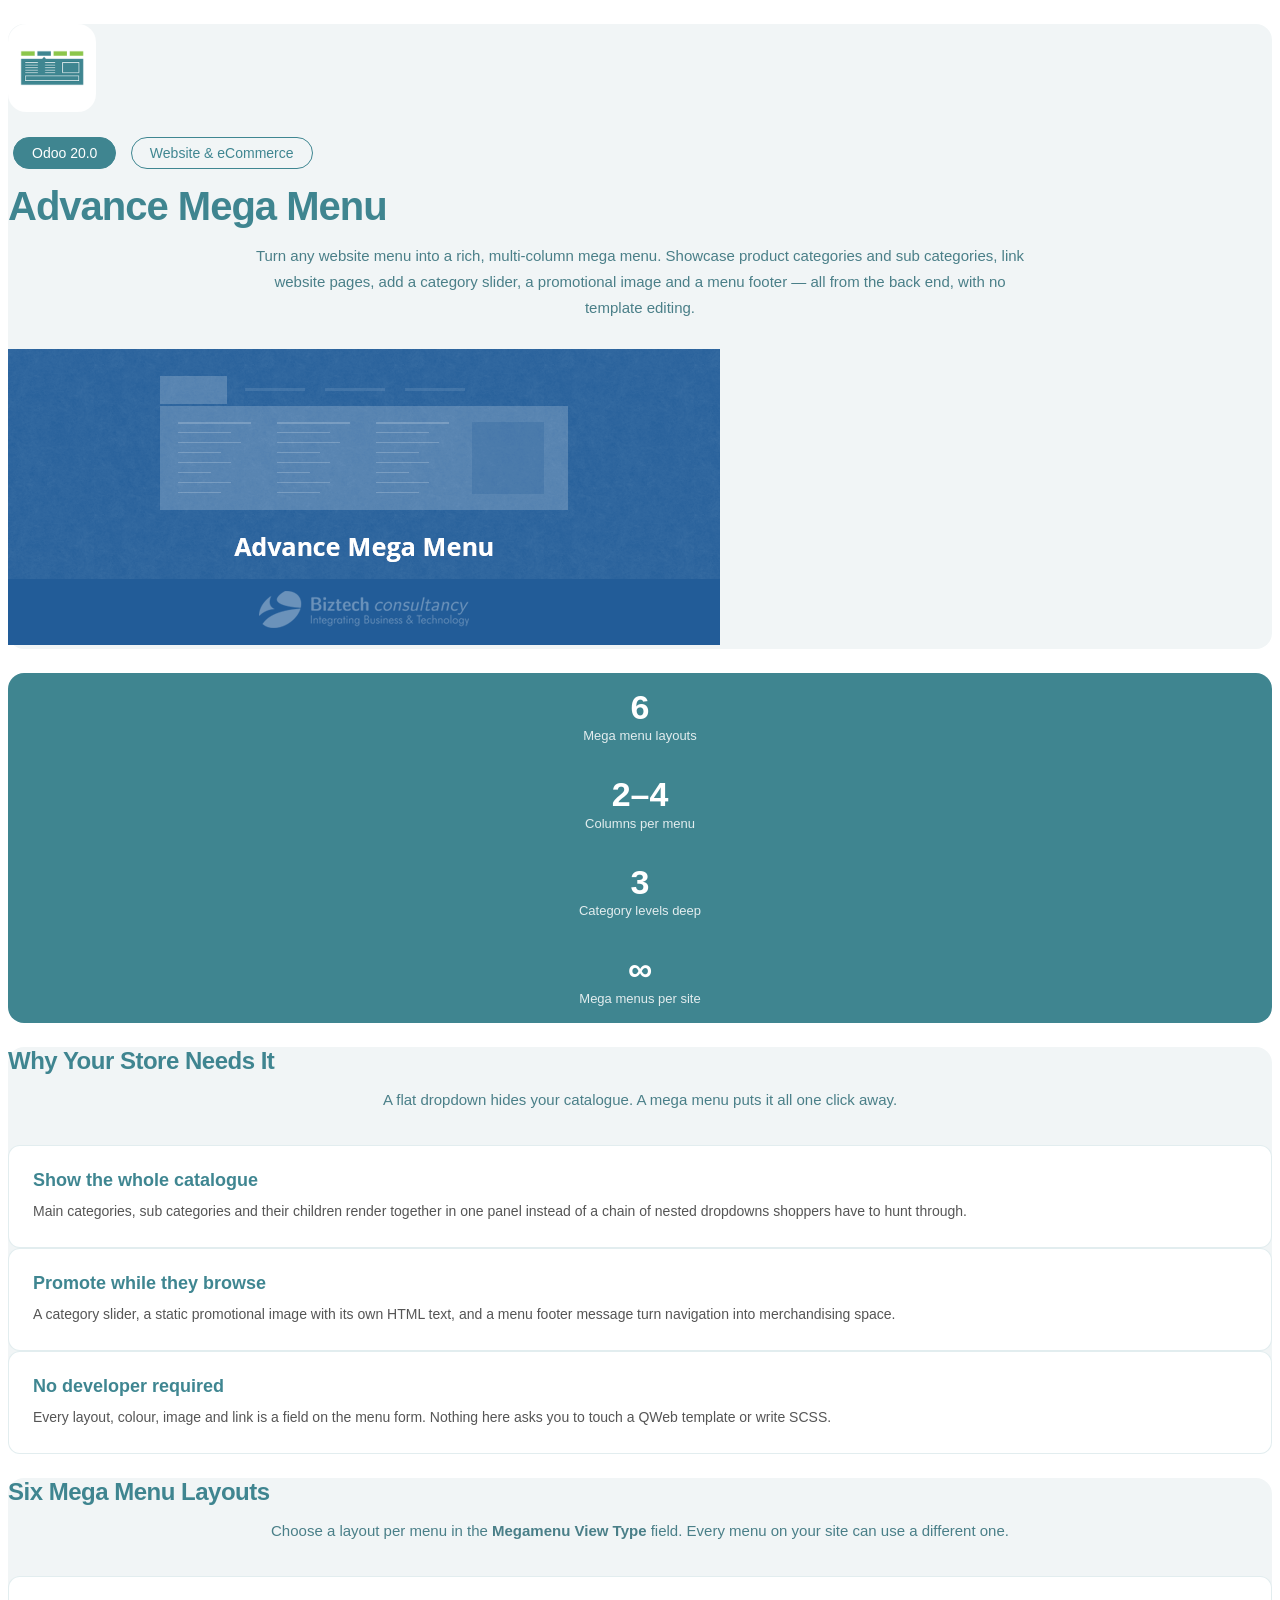
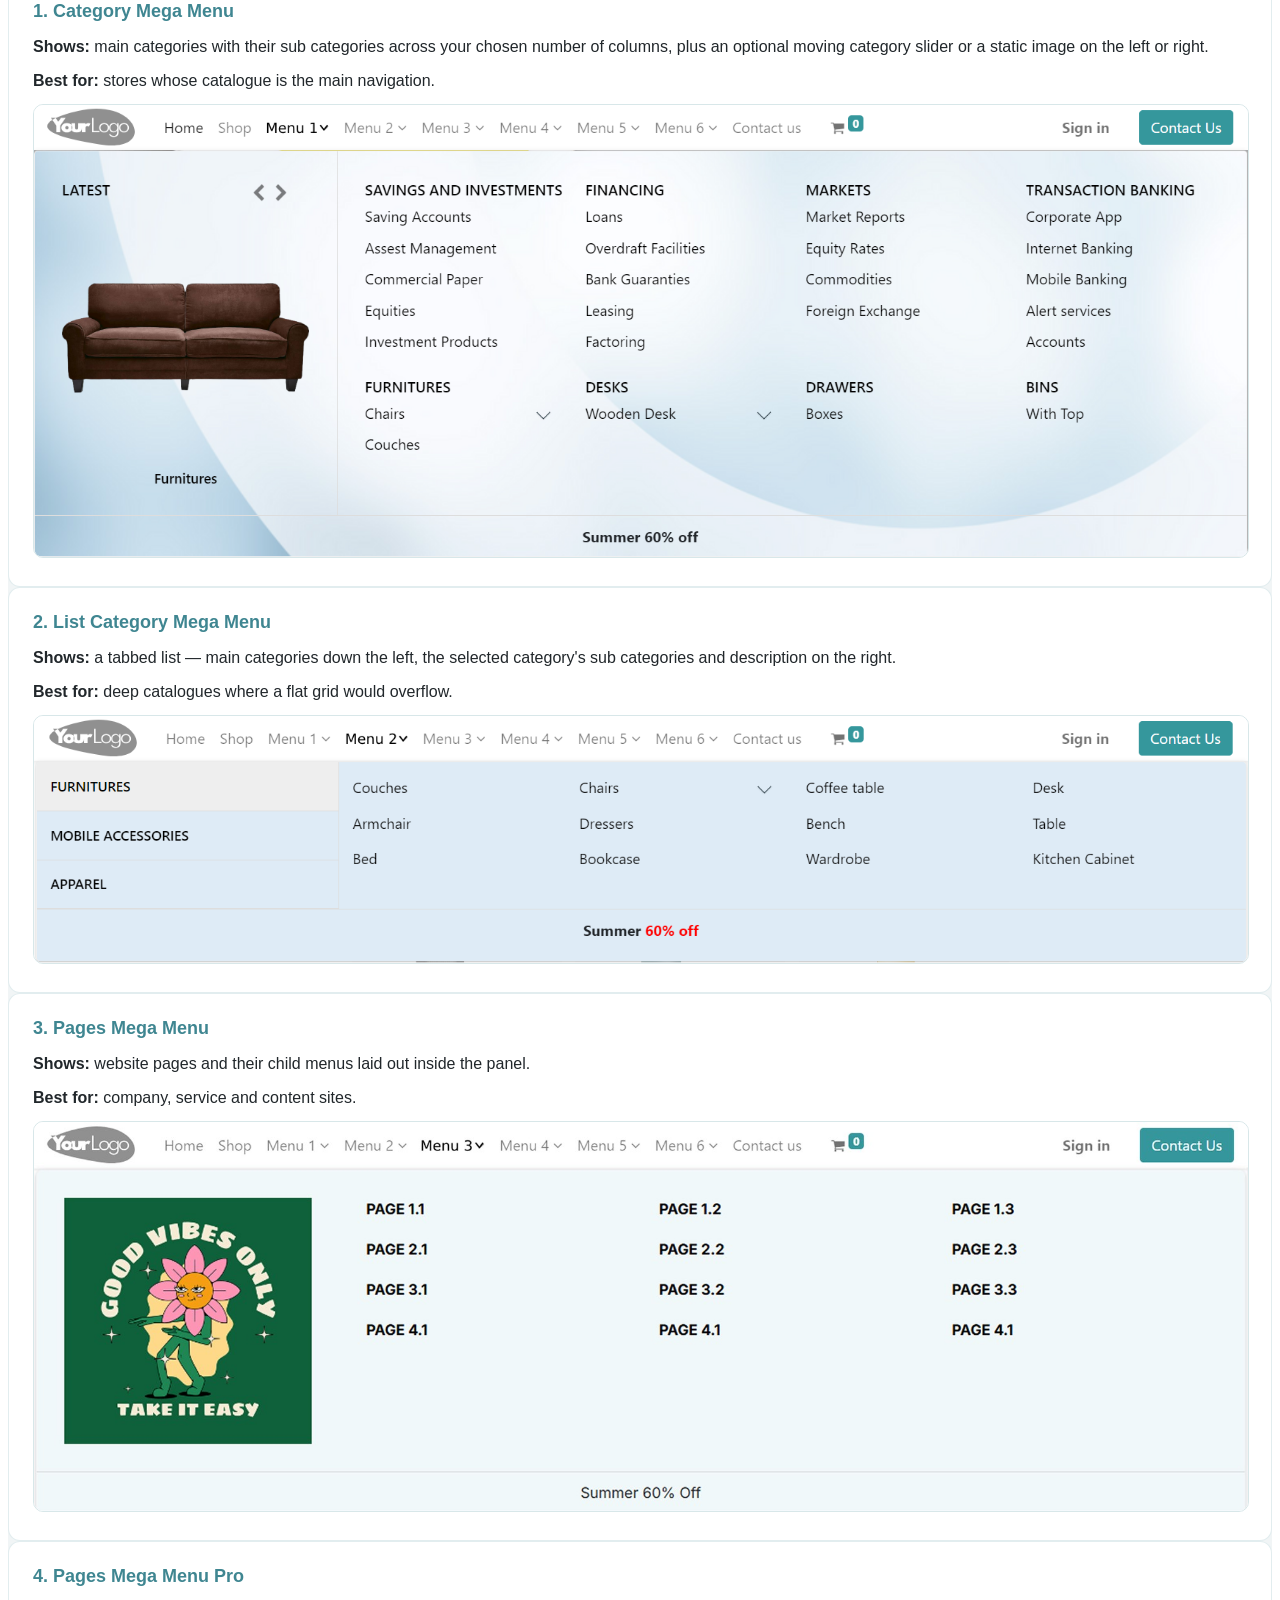
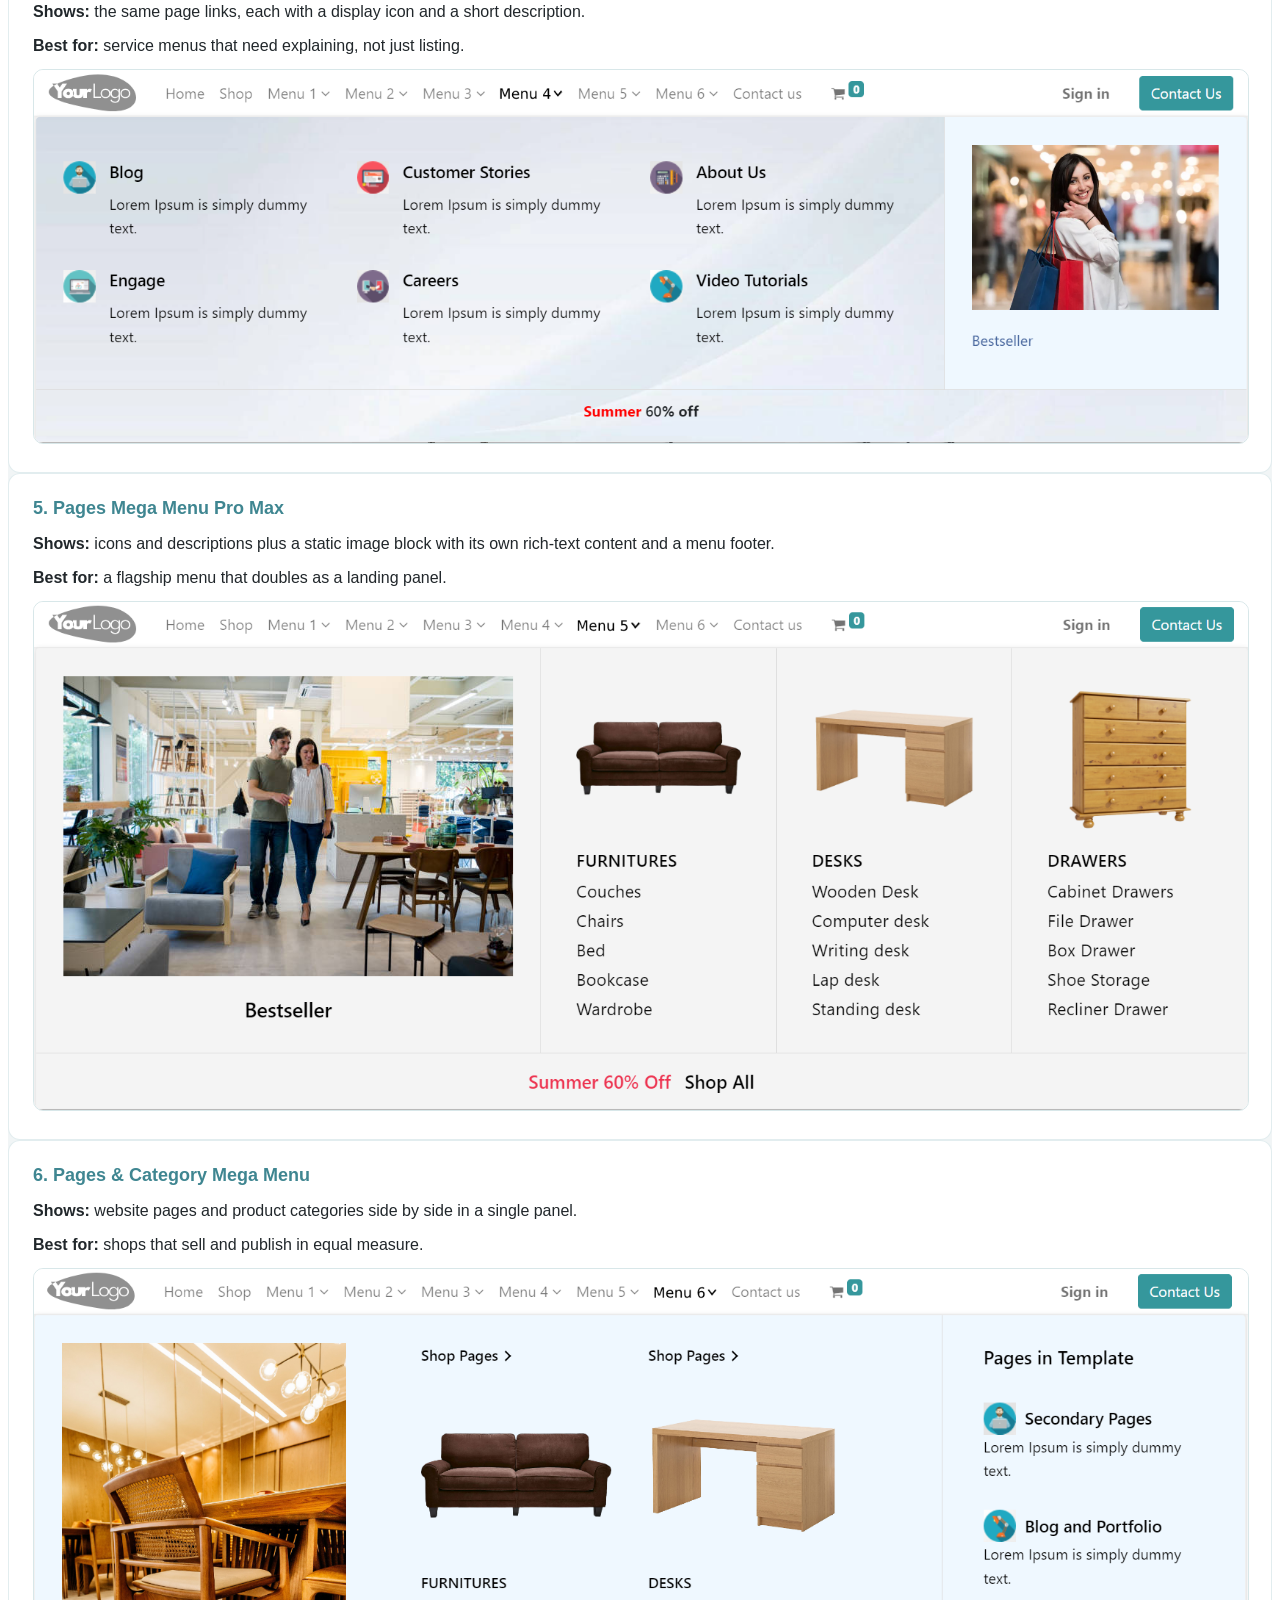
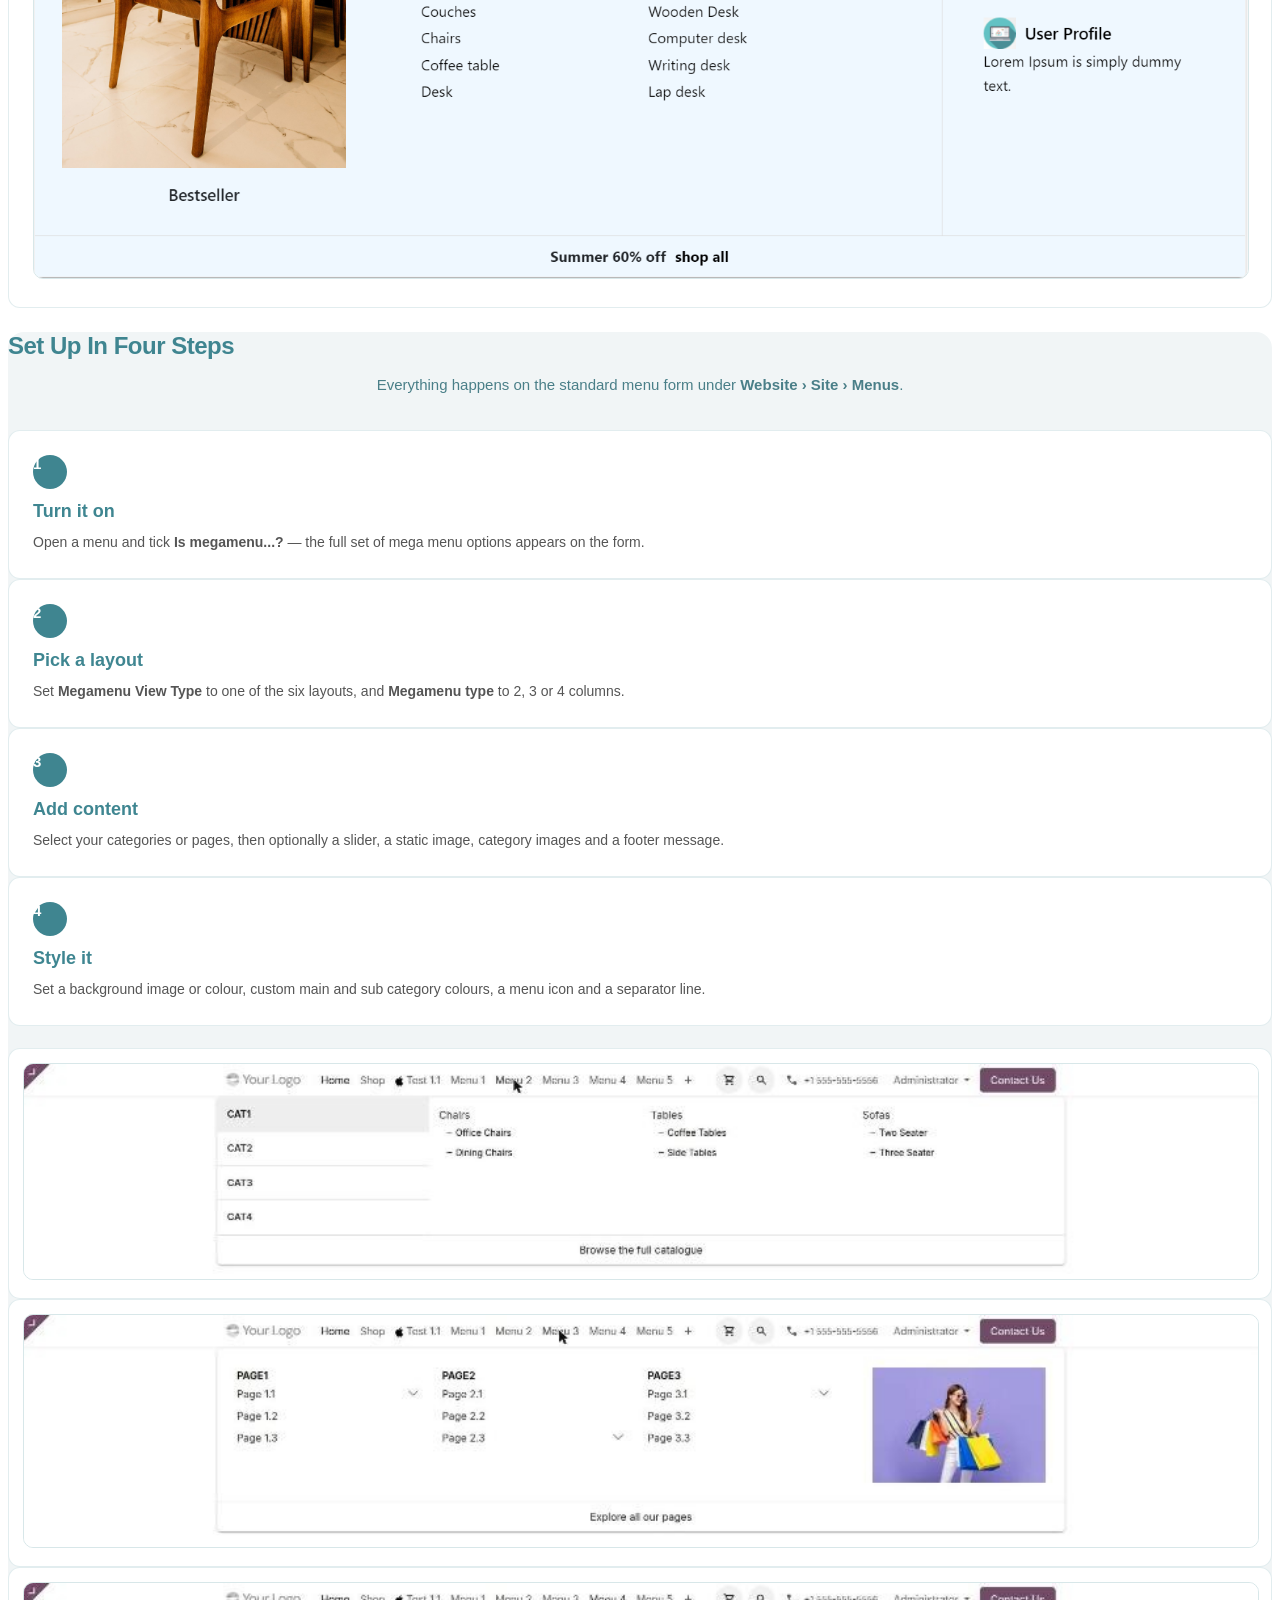
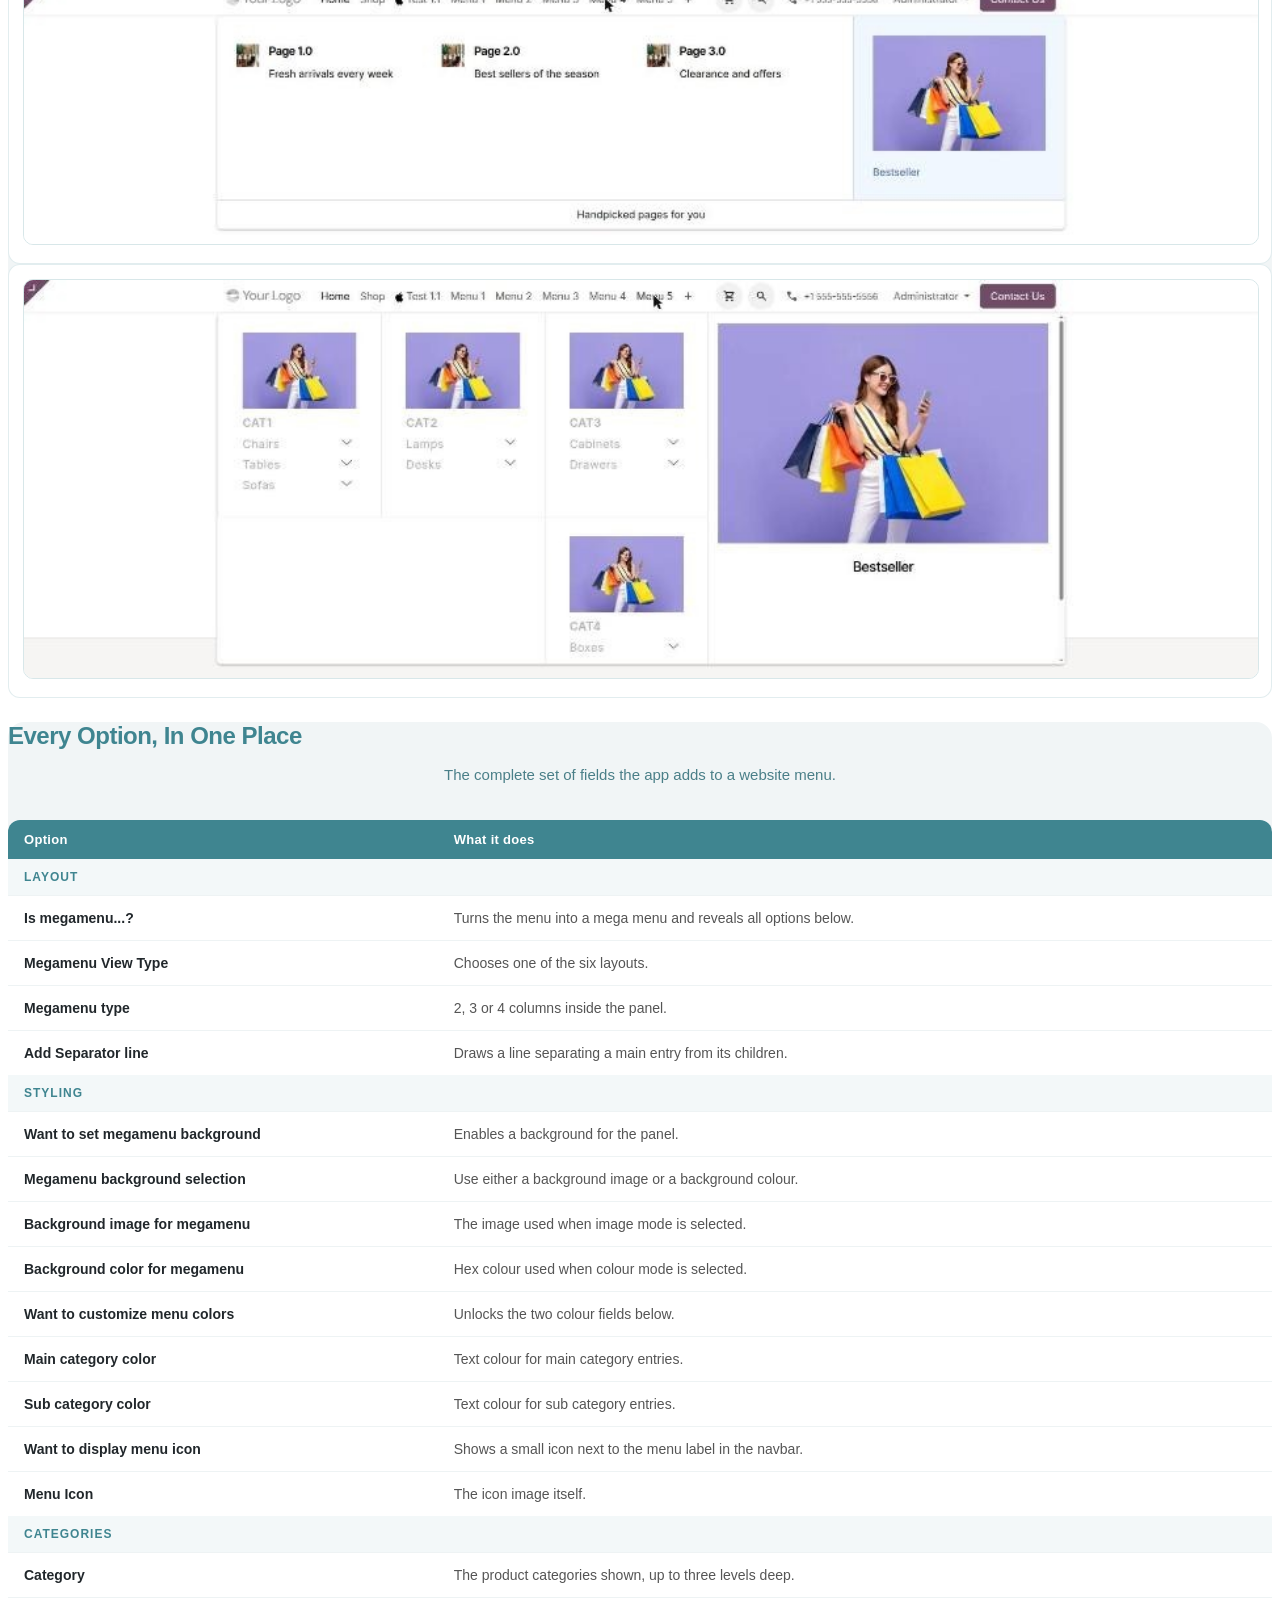
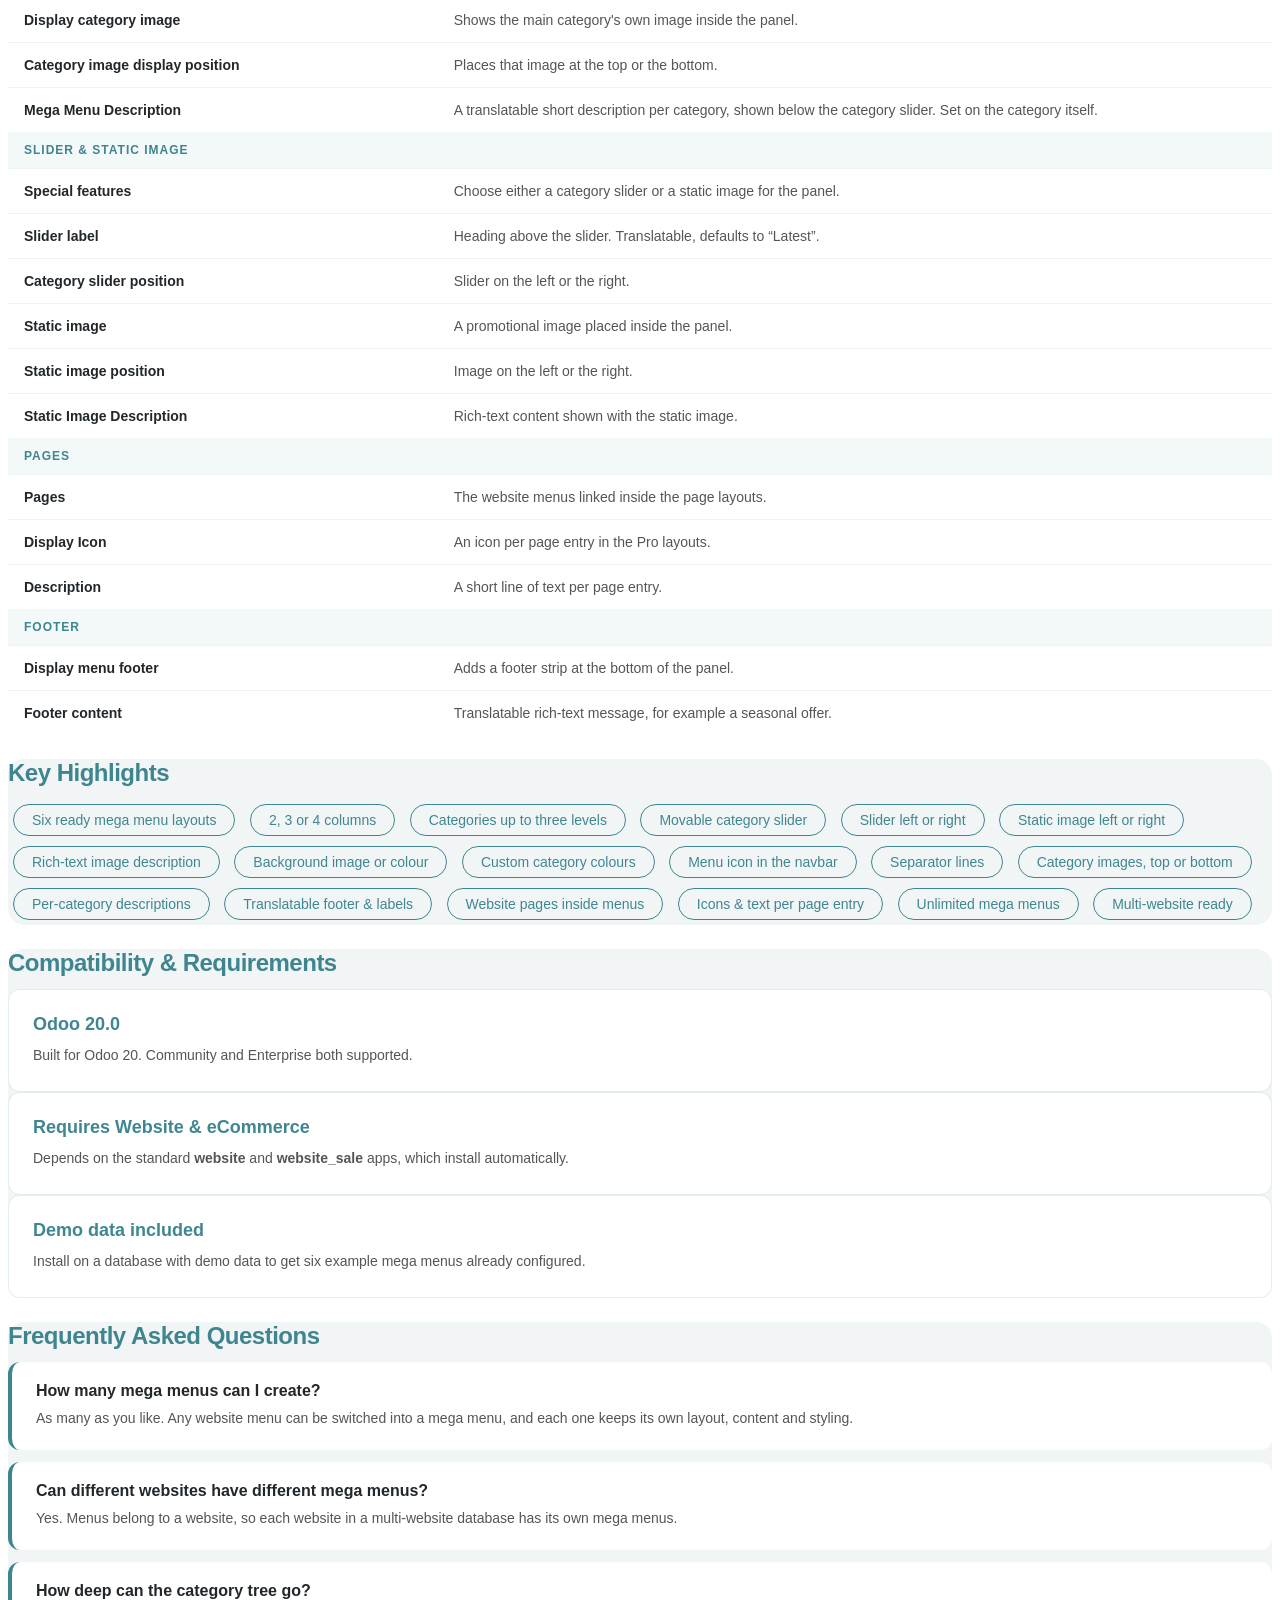
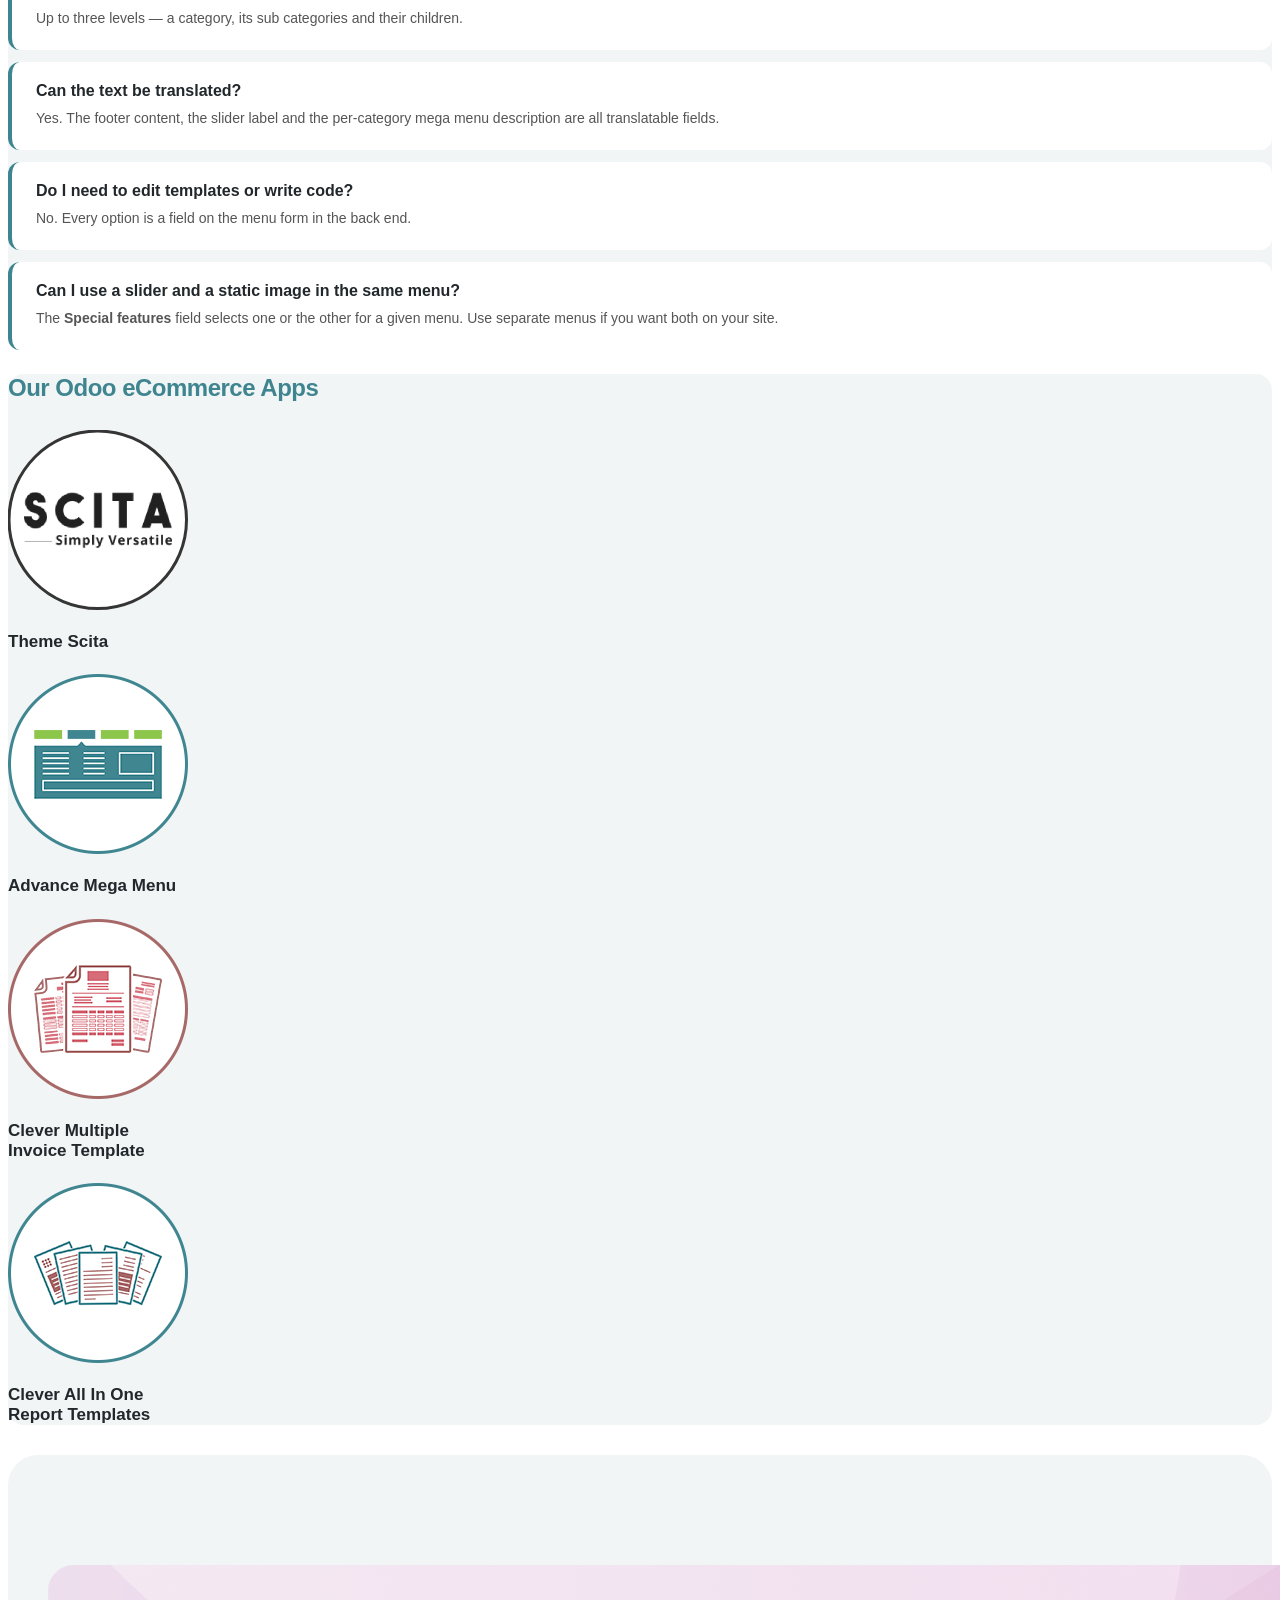
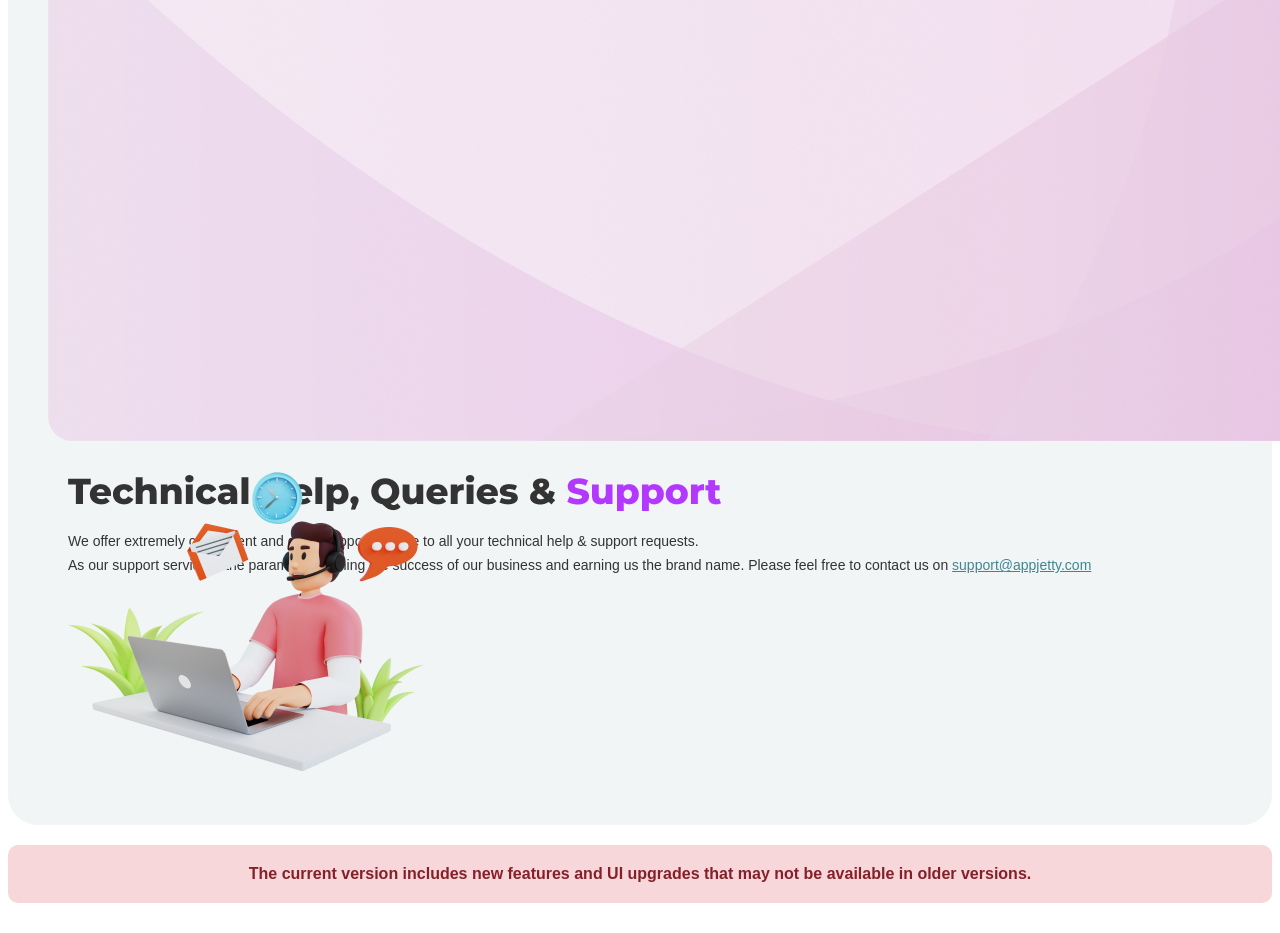
==== commit 703cc42c: "[FIX] Css Issue" ====
--- a/biztech_website_megamenu/static/description/index.html
+++ b/biztech_website_megamenu/static/description/index.html
@@ -3,241 +3,215 @@
 <head>
   <meta charset="UTF-8">
   <meta name="viewport" content="width=device-width, initial-scale=1.0">
-  <link href="https://cdn.jsdelivr.net/npm/bootstrap@5.0.2/dist/css/bootstrap.min.css" rel="stylesheet" integrity="sha384-EVSTQN3/azprG1Anm3QDgpJLIm9Nao0Yz1ztcQTwFspd3yD65VohhpuuCOmLASjC" crossorigin="anonymous">
+  <!-- Local preview only: apps.odoo.com does NOT load Bootstrap, it loads this fork,
+       and it drops stylesheet blocks from descriptions - so every rule here is inline. -->
+  <link href="https://apps.odoo.com/web/assets/1/0ddfb5c/web.assets_frontend.min.css" rel="stylesheet">
   <title>Advance Mega Menu</title>
-  <style>
-    .aj-wrap{font-family:sans-serif;color:#21272b}
-    .aj-band{border-radius:16px;padding:40px;margin:24px 0;background-color:rgb(63 134 145 / 8%)}
-    .aj-band--solid{background:linear-gradient(135deg,#3f8590 0%,#2d6a74 100%);color:#fff}
-    .aj-h2{font-size:32px;font-weight:700;color:#3f8590;text-align:center;margin:0 0 12px;letter-spacing:-.5px}
-    .aj-band--solid .aj-h2{color:#fff}
-    .aj-sub{font-size:15px;line-height:26px;color:#4a7f88;text-align:center;max-width:780px;margin:0 auto 32px}
-    .aj-band--solid .aj-sub{color:rgba(255,255,255,.85)}
-    .aj-card{background:#fff;border-radius:12px;padding:24px;height:100%;border:1px solid rgba(63,134,145,.15)}
-    .aj-card h4{font-size:18px;font-weight:700;color:#3f8691;margin:0 0 8px}
-    .aj-card p{font-size:14px;line-height:24px;color:#555;margin:0}
-    .aj-num{display:inline-flex;align-items:center;justify-content:center;width:34px;height:34px;border-radius:50%;background:#3f8590;color:#fff;font-weight:700;font-size:15px;margin-bottom:12px}
-    .aj-chip{display:inline-block;border:1px solid #3f8691;color:#3f8691;border-radius:30px;padding:7px 18px;font-size:14px;font-weight:500;margin:5px}
-    .aj-stat{text-align:center;padding:16px}
-    .aj-stat b{display:block;font-size:34px;font-weight:700;line-height:1.1}
-    .aj-stat span{font-size:13px;opacity:.85}
-    .aj-tbl{width:100%;border-collapse:separate;border-spacing:0;background:#fff;border-radius:12px;overflow:hidden;font-size:14px}
-    .aj-tbl th{background:#3f8590;color:#fff;text-align:left;padding:12px 16px;font-weight:600;font-size:13px;letter-spacing:.3px}
-    .aj-tbl td{padding:11px 16px;border-top:1px solid #eef3f4;color:#555;line-height:22px;vertical-align:top}
-    .aj-tbl td:first-child{font-weight:600;color:#21272b;white-space:nowrap}
-    .aj-tbl tr.aj-grp td{background:#f3f8f9;color:#3f8590;font-weight:700;font-size:12px;letter-spacing:1px;text-transform:uppercase}
-    .aj-shot{border-radius:10px;border:1px solid rgba(63,134,145,.2);width:100%}
-    .aj-faq{background:#fff;border-radius:12px;padding:20px 24px;margin-bottom:12px;border-left:4px solid #3f8590}
-    .aj-faq h5{font-size:16px;font-weight:700;color:#21272b;margin:0 0 6px}
-    .aj-faq p{font-size:14px;line-height:24px;color:#555;margin:0}
-    .aj-note{padding:20px;border-radius:10px;text-align:center;font-weight:700;font-size:16px;color:#842029;background:#f8d7da}
-    @media(max-width:767px){.aj-band{padding:24px 18px}.aj-h2{font-size:25px}}
-  </style>
 </head>
 <body>
-<div class="container aj-wrap">
+<div class="container" style="font-family:sans-serif;color:#21272b">
 
   <!-- ============ HERO ============ -->
-  <div class="aj-band text-center">
+  <div class="p-4 p-md-5 text-center" style="border-radius:16px;margin:24px 0;background-color:#f1f5f6">
     <img src="icon.png" alt="Advance Mega Menu" style="width:88px;height:88px;border-radius:18px;margin-bottom:16px">
     <div style="margin-bottom:10px">
-      <span class="aj-chip" style="border-color:#3f8590;background:#3f8590;color:#fff">Odoo 20.0</span>
-      <span class="aj-chip">Website &amp; eCommerce</span>
+      <span style="display:inline-block;border:1px solid #3f8590;background-color:#3f8590;color:#fff;border-radius:30px;padding:7px 18px;font-size:14px;font-weight:500;margin:5px">Odoo 20.0</span>
+      <span style="display:inline-block;border:1px solid #3f8691;color:#3f8691;border-radius:30px;padding:7px 18px;font-size:14px;font-weight:500;margin:5px">Website &amp; eCommerce</span>
     </div>
     <h1 style="font-size:40px;font-weight:700;color:#3f8590;margin:0 0 14px;letter-spacing:-1px">Advance Mega Menu</h1>
-    <p class="aj-sub" style="margin-bottom:0">Turn any website menu into a rich, multi-column mega menu. Showcase product categories and sub categories, link website pages, add a category slider, a promotional image and a menu footer &mdash; all from the back end, with no template editing.</p>
+    <p style="font-size:15px;line-height:26px;color:#4a7f88;text-align:center;max-width:780px;margin:0 auto 32px;margin-bottom:0">Turn any website menu into a rich, multi-column mega menu. Showcase product categories and sub categories, link website pages, add a category slider, a promotional image and a menu footer &mdash; all from the back end, with no template editing.</p>
     <div style="margin-top:28px"><img src="advance-mega-menu.png" class="img-fluid" style="margin:auto" alt="Advance Mega Menu App"></div>
   </div>
 
   <!-- ============ STATS ============ -->
-  <div class="aj-band aj-band--solid">
+  <div class="p-4 p-md-5" style="border-radius:16px;margin:24px 0;background-color:#3f8590;color:#fff">
     <div class="row">
-      <div class="col-6 col-md-3 aj-stat"><b>6</b><span>Mega menu layouts</span></div>
-      <div class="col-6 col-md-3 aj-stat"><b>2&ndash;4</b><span>Columns per menu</span></div>
-      <div class="col-6 col-md-3 aj-stat"><b>3</b><span>Category levels deep</span></div>
-      <div class="col-6 col-md-3 aj-stat"><b>&infin;</b><span>Mega menus per site</span></div>
+      <div class="col-6 col-md-3" style="text-align:center;padding:16px"><b style="display:block;font-size:34px;font-weight:700;line-height:1.1">6</b><span style="font-size:13px;color:rgba(255,255,255,.85)">Mega menu layouts</span></div>
+      <div class="col-6 col-md-3" style="text-align:center;padding:16px"><b style="display:block;font-size:34px;font-weight:700;line-height:1.1">2&ndash;4</b><span style="font-size:13px;color:rgba(255,255,255,.85)">Columns per menu</span></div>
+      <div class="col-6 col-md-3" style="text-align:center;padding:16px"><b style="display:block;font-size:34px;font-weight:700;line-height:1.1">3</b><span style="font-size:13px;color:rgba(255,255,255,.85)">Category levels deep</span></div>
+      <div class="col-6 col-md-3" style="text-align:center;padding:16px"><b style="display:block;font-size:34px;font-weight:700;line-height:1.1">&infin;</b><span style="font-size:13px;color:rgba(255,255,255,.85)">Mega menus per site</span></div>
     </div>
   </div>
 
   <!-- ============ WHY ============ -->
-  <div class="aj-band">
-    <h2 class="aj-h2">Why Your Store Needs It</h2>
-    <p class="aj-sub">A flat dropdown hides your catalogue. A mega menu puts it all one click away.</p>
-    <div class="row g-3">
-      <div class="col-md-4"><div class="aj-card"><h4>Show the whole catalogue</h4><p>Main categories, sub categories and their children render together in one panel instead of a chain of nested dropdowns shoppers have to hunt through.</p></div></div>
-      <div class="col-md-4"><div class="aj-card"><h4>Promote while they browse</h4><p>A category slider, a static promotional image with its own HTML text, and a menu footer message turn navigation into merchandising space.</p></div></div>
-      <div class="col-md-4"><div class="aj-card"><h4>No developer required</h4><p>Every layout, colour, image and link is a field on the menu form. Nothing here asks you to touch a QWeb template or write SCSS.</p></div></div>
+  <div class="p-4 p-md-5" style="border-radius:16px;margin:24px 0;background-color:#f1f5f6">
+    <h2 class="fs-3 text-center" style="font-weight:700;color:#3f8590;margin:0 0 12px;letter-spacing:-.5px">Why Your Store Needs It</h2>
+    <p style="font-size:15px;line-height:26px;color:#4a7f88;text-align:center;max-width:780px;margin:0 auto 32px">A flat dropdown hides your catalogue. A mega menu puts it all one click away.</p>
+    <div class="row g-3">
+      <div class="col-md-4"><div style="background-color:#fff;border-radius:12px;padding:24px;height:100%;border:1px solid rgba(63,134,145,.15)"><h4 style="font-size:18px;font-weight:700;color:#3f8691;margin:0 0 8px">Show the whole catalogue</h4><p style="font-size:14px;line-height:24px;color:#555;margin:0">Main categories, sub categories and their children render together in one panel instead of a chain of nested dropdowns shoppers have to hunt through.</p></div></div>
+      <div class="col-md-4"><div style="background-color:#fff;border-radius:12px;padding:24px;height:100%;border:1px solid rgba(63,134,145,.15)"><h4 style="font-size:18px;font-weight:700;color:#3f8691;margin:0 0 8px">Promote while they browse</h4><p style="font-size:14px;line-height:24px;color:#555;margin:0">A category slider, a static promotional image with its own HTML text, and a menu footer message turn navigation into merchandising space.</p></div></div>
+      <div class="col-md-4"><div style="background-color:#fff;border-radius:12px;padding:24px;height:100%;border:1px solid rgba(63,134,145,.15)"><h4 style="font-size:18px;font-weight:700;color:#3f8691;margin:0 0 8px">No developer required</h4><p style="font-size:14px;line-height:24px;color:#555;margin:0">Every layout, colour, image and link is a field on the menu form. Nothing here asks you to touch a QWeb template or write SCSS.</p></div></div>
     </div>
   </div>
 
   <!-- ============ SIX LAYOUTS ============ -->
-  <div class="aj-band">
-    <h2 class="aj-h2">Six Mega Menu Layouts</h2>
-    <p class="aj-sub">Choose a layout per menu in the <strong>Megamenu View Type</strong> field. Every menu on your site can use a different one.</p>
-
-    <div class="row g-3">
-      <div class="col-12"><div class="aj-card">
-        <h4>1. Category Mega Menu</h4>
+  <div class="p-4 p-md-5" style="border-radius:16px;margin:24px 0;background-color:#f1f5f6">
+    <h2 class="fs-3 text-center" style="font-weight:700;color:#3f8590;margin:0 0 12px;letter-spacing:-.5px">Six Mega Menu Layouts</h2>
+    <p style="font-size:15px;line-height:26px;color:#4a7f88;text-align:center;max-width:780px;margin:0 auto 32px">Choose a layout per menu in the <strong>Megamenu View Type</strong> field. Every menu on your site can use a different one.</p>
+
+    <div class="row g-3">
+      <div class="col-12"><div style="background-color:#fff;border-radius:12px;padding:24px;height:100%;border:1px solid rgba(63,134,145,.15)">
+        <h4 style="font-size:18px;font-weight:700;color:#3f8691;margin:0 0 8px">1. Category Mega Menu</h4>
         <p style="margin-bottom:6px"><strong>Shows:</strong> main categories with their sub categories across your chosen number of columns, plus an optional moving category slider or a static image on the left or right.</p>
         <p style="margin-bottom:14px"><strong>Best for:</strong> stores whose catalogue is the main navigation.</p>
-        <img src="menu-1.png" class="aj-shot" alt="Category Mega Menu">
-      </div></div>
-
-      <div class="col-12"><div class="aj-card">
-        <h4>2. List Category Mega Menu</h4>
+        <img src="menu-1.png" style="border-radius:10px;border:1px solid rgba(63,134,145,.2);width:100%" alt="Category Mega Menu">
+      </div></div>
+
+      <div class="col-12"><div style="background-color:#fff;border-radius:12px;padding:24px;height:100%;border:1px solid rgba(63,134,145,.15)">
+        <h4 style="font-size:18px;font-weight:700;color:#3f8691;margin:0 0 8px">2. List Category Mega Menu</h4>
         <p style="margin-bottom:6px"><strong>Shows:</strong> a tabbed list &mdash; main categories down the left, the selected category's sub categories and description on the right.</p>
         <p style="margin-bottom:14px"><strong>Best for:</strong> deep catalogues where a flat grid would overflow.</p>
-        <img src="menu-2.png" class="aj-shot" alt="List Category Mega Menu">
-      </div></div>
-
-      <div class="col-md-6"><div class="aj-card">
-        <h4>3. Pages Mega Menu</h4>
+        <img src="menu-2.png" style="border-radius:10px;border:1px solid rgba(63,134,145,.2);width:100%" alt="List Category Mega Menu">
+      </div></div>
+
+      <div class="col-md-6"><div style="background-color:#fff;border-radius:12px;padding:24px;height:100%;border:1px solid rgba(63,134,145,.15)">
+        <h4 style="font-size:18px;font-weight:700;color:#3f8691;margin:0 0 8px">3. Pages Mega Menu</h4>
         <p style="margin-bottom:6px"><strong>Shows:</strong> website pages and their child menus laid out inside the panel.</p>
         <p style="margin-bottom:14px"><strong>Best for:</strong> company, service and content sites.</p>
-        <img src="menu-3.png" class="aj-shot" alt="Pages Mega Menu">
-      </div></div>
-
-      <div class="col-md-6"><div class="aj-card">
-        <h4>4. Pages Mega Menu Pro</h4>
+        <img src="menu-3.png" style="border-radius:10px;border:1px solid rgba(63,134,145,.2);width:100%" alt="Pages Mega Menu">
+      </div></div>
+
+      <div class="col-md-6"><div style="background-color:#fff;border-radius:12px;padding:24px;height:100%;border:1px solid rgba(63,134,145,.15)">
+        <h4 style="font-size:18px;font-weight:700;color:#3f8691;margin:0 0 8px">4. Pages Mega Menu Pro</h4>
         <p style="margin-bottom:6px"><strong>Shows:</strong> the same page links, each with a display icon and a short description.</p>
         <p style="margin-bottom:14px"><strong>Best for:</strong> service menus that need explaining, not just listing.</p>
-        <img src="menu-4.png" class="aj-shot" alt="Pages Mega Menu Pro">
-      </div></div>
-
-      <div class="col-md-6"><div class="aj-card">
-        <h4>5. Pages Mega Menu Pro Max</h4>
+        <img src="menu-4.png" style="border-radius:10px;border:1px solid rgba(63,134,145,.2);width:100%" alt="Pages Mega Menu Pro">
+      </div></div>
+
+      <div class="col-md-6"><div style="background-color:#fff;border-radius:12px;padding:24px;height:100%;border:1px solid rgba(63,134,145,.15)">
+        <h4 style="font-size:18px;font-weight:700;color:#3f8691;margin:0 0 8px">5. Pages Mega Menu Pro Max</h4>
         <p style="margin-bottom:6px"><strong>Shows:</strong> icons and descriptions plus a static image block with its own rich-text content and a menu footer.</p>
         <p style="margin-bottom:14px"><strong>Best for:</strong> a flagship menu that doubles as a landing panel.</p>
-        <img src="menu-5.png" class="aj-shot" alt="Pages Mega Menu Pro Max">
-      </div></div>
-
-      <div class="col-md-6"><div class="aj-card">
-        <h4>6. Pages &amp; Category Mega Menu</h4>
+        <img src="menu-5.png" style="border-radius:10px;border:1px solid rgba(63,134,145,.2);width:100%" alt="Pages Mega Menu Pro Max">
+      </div></div>
+
+      <div class="col-md-6"><div style="background-color:#fff;border-radius:12px;padding:24px;height:100%;border:1px solid rgba(63,134,145,.15)">
+        <h4 style="font-size:18px;font-weight:700;color:#3f8691;margin:0 0 8px">6. Pages &amp; Category Mega Menu</h4>
         <p style="margin-bottom:6px"><strong>Shows:</strong> website pages and product categories side by side in a single panel.</p>
         <p style="margin-bottom:14px"><strong>Best for:</strong> shops that sell and publish in equal measure.</p>
-        <img src="menu-6.png" class="aj-shot" alt="Pages and Category Mega Menu">
+        <img src="menu-6.png" style="border-radius:10px;border:1px solid rgba(63,134,145,.2);width:100%" alt="Pages and Category Mega Menu">
       </div></div>
     </div>
   </div>
 
   <!-- ============ SETUP ============ -->
-  <div class="aj-band">
-    <h2 class="aj-h2">Set Up In Four Steps</h2>
-    <p class="aj-sub">Everything happens on the standard menu form under <strong>Website &rsaquo; Site &rsaquo; Menus</strong>.</p>
-    <div class="row g-3">
-      <div class="col-md-3"><div class="aj-card"><div class="aj-num">1</div><h4>Turn it on</h4><p>Open a menu and tick <strong>Is megamenu...?</strong> &mdash; the full set of mega menu options appears on the form.</p></div></div>
-      <div class="col-md-3"><div class="aj-card"><div class="aj-num">2</div><h4>Pick a layout</h4><p>Set <strong>Megamenu View Type</strong> to one of the six layouts, and <strong>Megamenu type</strong> to 2, 3 or 4 columns.</p></div></div>
-      <div class="col-md-3"><div class="aj-card"><div class="aj-num">3</div><h4>Add content</h4><p>Select your categories or pages, then optionally a slider, a static image, category images and a footer message.</p></div></div>
-      <div class="col-md-3"><div class="aj-card"><div class="aj-num">4</div><h4>Style it</h4><p>Set a background image or colour, custom main and sub category colours, a menu icon and a separator line.</p></div></div>
+  <div class="p-4 p-md-5" style="border-radius:16px;margin:24px 0;background-color:#f1f5f6">
+    <h2 class="fs-3 text-center" style="font-weight:700;color:#3f8590;margin:0 0 12px;letter-spacing:-.5px">Set Up In Four Steps</h2>
+    <p style="font-size:15px;line-height:26px;color:#4a7f88;text-align:center;max-width:780px;margin:0 auto 32px">Everything happens on the standard menu form under <strong>Website &rsaquo; Site &rsaquo; Menus</strong>.</p>
+    <div class="row g-3">
+      <div class="col-md-3"><div style="background-color:#fff;border-radius:12px;padding:24px;height:100%;border:1px solid rgba(63,134,145,.15)"><div class="d-inline-flex align-items-center justify-content-center" style="width:34px;height:34px;border-radius:50%;background-color:#3f8590;color:#fff;font-weight:700;font-size:15px;margin-bottom:12px">1</div><h4 style="font-size:18px;font-weight:700;color:#3f8691;margin:0 0 8px">Turn it on</h4><p style="font-size:14px;line-height:24px;color:#555;margin:0">Open a menu and tick <strong>Is megamenu...?</strong> &mdash; the full set of mega menu options appears on the form.</p></div></div>
+      <div class="col-md-3"><div style="background-color:#fff;border-radius:12px;padding:24px;height:100%;border:1px solid rgba(63,134,145,.15)"><div class="d-inline-flex align-items-center justify-content-center" style="width:34px;height:34px;border-radius:50%;background-color:#3f8590;color:#fff;font-weight:700;font-size:15px;margin-bottom:12px">2</div><h4 style="font-size:18px;font-weight:700;color:#3f8691;margin:0 0 8px">Pick a layout</h4><p style="font-size:14px;line-height:24px;color:#555;margin:0">Set <strong>Megamenu View Type</strong> to one of the six layouts, and <strong>Megamenu type</strong> to 2, 3 or 4 columns.</p></div></div>
+      <div class="col-md-3"><div style="background-color:#fff;border-radius:12px;padding:24px;height:100%;border:1px solid rgba(63,134,145,.15)"><div class="d-inline-flex align-items-center justify-content-center" style="width:34px;height:34px;border-radius:50%;background-color:#3f8590;color:#fff;font-weight:700;font-size:15px;margin-bottom:12px">3</div><h4 style="font-size:18px;font-weight:700;color:#3f8691;margin:0 0 8px">Add content</h4><p style="font-size:14px;line-height:24px;color:#555;margin:0">Select your categories or pages, then optionally a slider, a static image, category images and a footer message.</p></div></div>
+      <div class="col-md-3"><div style="background-color:#fff;border-radius:12px;padding:24px;height:100%;border:1px solid rgba(63,134,145,.15)"><div class="d-inline-flex align-items-center justify-content-center" style="width:34px;height:34px;border-radius:50%;background-color:#3f8590;color:#fff;font-weight:700;font-size:15px;margin-bottom:12px">4</div><h4 style="font-size:18px;font-weight:700;color:#3f8691;margin:0 0 8px">Style it</h4><p style="font-size:14px;line-height:24px;color:#555;margin:0">Set a background image or colour, custom main and sub category colours, a menu icon and a separator line.</p></div></div>
     </div>
 
     <div class="row g-3" style="margin-top:22px">
-      <div class="col-md-6"><div class="aj-card" style="padding:14px"><img src="manual/02-list-category-megamenu.jpg" class="aj-shot" alt="List Category Mega Menu configuration"></div></div>
-      <div class="col-md-6"><div class="aj-card" style="padding:14px"><img src="manual/03-pages-megamenu.jpg" class="aj-shot" alt="Pages Mega Menu configuration"></div></div>
-      <div class="col-md-6"><div class="aj-card" style="padding:14px"><img src="manual/04-pages-megamenu-pro.jpg" class="aj-shot" alt="Pages Mega Menu Pro configuration"></div></div>
-      <div class="col-md-6"><div class="aj-card" style="padding:14px"><img src="manual/05-pages-megamenu-pro-max.jpg" class="aj-shot" alt="Pages Mega Menu Pro Max configuration"></div></div>
+      <div class="col-md-6"><div style="background-color:#fff;border-radius:12px;padding:24px;height:100%;border:1px solid rgba(63,134,145,.15);padding:14px"><img src="manual/02-list-category-megamenu.jpg" style="border-radius:10px;border:1px solid rgba(63,134,145,.2);width:100%" alt="List Category Mega Menu configuration"></div></div>
+      <div class="col-md-6"><div style="background-color:#fff;border-radius:12px;padding:24px;height:100%;border:1px solid rgba(63,134,145,.15);padding:14px"><img src="manual/03-pages-megamenu.jpg" style="border-radius:10px;border:1px solid rgba(63,134,145,.2);width:100%" alt="Pages Mega Menu configuration"></div></div>
+      <div class="col-md-6"><div style="background-color:#fff;border-radius:12px;padding:24px;height:100%;border:1px solid rgba(63,134,145,.15);padding:14px"><img src="manual/04-pages-megamenu-pro.jpg" style="border-radius:10px;border:1px solid rgba(63,134,145,.2);width:100%" alt="Pages Mega Menu Pro configuration"></div></div>
+      <div class="col-md-6"><div style="background-color:#fff;border-radius:12px;padding:24px;height:100%;border:1px solid rgba(63,134,145,.15);padding:14px"><img src="manual/05-pages-megamenu-pro-max.jpg" style="border-radius:10px;border:1px solid rgba(63,134,145,.2);width:100%" alt="Pages Mega Menu Pro Max configuration"></div></div>
     </div>
   </div>
 
   <!-- ============ OPTION REFERENCE ============ -->
-  <div class="aj-band">
-    <h2 class="aj-h2">Every Option, In One Place</h2>
-    <p class="aj-sub">The complete set of fields the app adds to a website menu.</p>
-    <table class="aj-tbl">
-      <thead><tr><th style="width:34%">Option</th><th>What it does</th></tr></thead>
+  <div class="p-4 p-md-5" style="border-radius:16px;margin:24px 0;background-color:#f1f5f6">
+    <h2 class="fs-3 text-center" style="font-weight:700;color:#3f8590;margin:0 0 12px;letter-spacing:-.5px">Every Option, In One Place</h2>
+    <p style="font-size:15px;line-height:26px;color:#4a7f88;text-align:center;max-width:780px;margin:0 auto 32px">The complete set of fields the app adds to a website menu.</p>
+    <table style="width:100%;border-collapse:separate;border-spacing:0;background-color:#fff;border-radius:12px;font-size:14px">
+      <thead><tr><th style="background-color:#3f8590;color:#fff;text-align:left;padding:12px 16px;font-weight:600;font-size:13px;letter-spacing:.3px;width:34%;border-top-left-radius:12px">Option</th><th style="background-color:#3f8590;color:#fff;text-align:left;padding:12px 16px;font-weight:600;font-size:13px;letter-spacing:.3px;border-top-right-radius:12px">What it does</th></tr></thead>
       <tbody>
-        <tr class="aj-grp"><td colspan="2">Layout</td></tr>
-        <tr><td>Is megamenu...?</td><td>Turns the menu into a mega menu and reveals all options below.</td></tr>
-        <tr><td>Megamenu View Type</td><td>Chooses one of the six layouts.</td></tr>
-        <tr><td>Megamenu type</td><td>2, 3 or 4 columns inside the panel.</td></tr>
-        <tr><td>Add Separator line</td><td>Draws a line separating a main entry from its children.</td></tr>
-
-        <tr class="aj-grp"><td colspan="2">Styling</td></tr>
-        <tr><td>Want to set megamenu background</td><td>Enables a background for the panel.</td></tr>
-        <tr><td>Megamenu background selection</td><td>Use either a background image or a background colour.</td></tr>
-        <tr><td>Background image for megamenu</td><td>The image used when image mode is selected.</td></tr>
-        <tr><td>Background color for megamenu</td><td>Hex colour used when colour mode is selected.</td></tr>
-        <tr><td>Want to customize menu colors</td><td>Unlocks the two colour fields below.</td></tr>
-        <tr><td>Main category color</td><td>Text colour for main category entries.</td></tr>
-        <tr><td>Sub category color</td><td>Text colour for sub category entries.</td></tr>
-        <tr><td>Want to display menu icon</td><td>Shows a small icon next to the menu label in the navbar.</td></tr>
-        <tr><td>Menu Icon</td><td>The icon image itself.</td></tr>
-
-        <tr class="aj-grp"><td colspan="2">Categories</td></tr>
-        <tr><td>Category</td><td>The product categories shown, up to three levels deep.</td></tr>
-        <tr><td>Display category image</td><td>Shows the main category's own image inside the panel.</td></tr>
-        <tr><td>Category image display position</td><td>Places that image at the top or the bottom.</td></tr>
-        <tr><td>Mega Menu Description</td><td>A translatable short description per category, shown below the category slider. Set on the category itself.</td></tr>
-
-        <tr class="aj-grp"><td colspan="2">Slider &amp; static image</td></tr>
-        <tr><td>Special features</td><td>Choose either a category slider or a static image for the panel.</td></tr>
-        <tr><td>Slider label</td><td>Heading above the slider. Translatable, defaults to &ldquo;Latest&rdquo;.</td></tr>
-        <tr><td>Category slider position</td><td>Slider on the left or the right.</td></tr>
-        <tr><td>Static image</td><td>A promotional image placed inside the panel.</td></tr>
-        <tr><td>Static image position</td><td>Image on the left or the right.</td></tr>
-        <tr><td>Static Image Description</td><td>Rich-text content shown with the static image.</td></tr>
-
-        <tr class="aj-grp"><td colspan="2">Pages</td></tr>
-        <tr><td>Pages</td><td>The website menus linked inside the page layouts.</td></tr>
-        <tr><td>Display Icon</td><td>An icon per page entry in the Pro layouts.</td></tr>
-        <tr><td>Description</td><td>A short line of text per page entry.</td></tr>
-
-        <tr class="aj-grp"><td colspan="2">Footer</td></tr>
-        <tr><td>Display menu footer</td><td>Adds a footer strip at the bottom of the panel.</td></tr>
-        <tr><td>Footer content</td><td>Translatable rich-text message, for example a seasonal offer.</td></tr>
+        <tr><td colspan="2" style="padding:11px 16px;background-color:#f3f8f9;color:#3f8590;font-weight:700;font-size:12px;letter-spacing:1px;text-transform:uppercase">Layout</td></tr>
+        <tr><td style="padding:11px 16px;border-top:1px solid #eef3f4;color:#555;line-height:22px;vertical-align:top;font-weight:600;color:#21272b;white-space:nowrap">Is megamenu...?</td><td style="padding:11px 16px;border-top:1px solid #eef3f4;color:#555;line-height:22px;vertical-align:top">Turns the menu into a mega menu and reveals all options below.</td></tr>
+        <tr><td style="padding:11px 16px;border-top:1px solid #eef3f4;color:#555;line-height:22px;vertical-align:top;font-weight:600;color:#21272b;white-space:nowrap">Megamenu View Type</td><td style="padding:11px 16px;border-top:1px solid #eef3f4;color:#555;line-height:22px;vertical-align:top">Chooses one of the six layouts.</td></tr>
+        <tr><td style="padding:11px 16px;border-top:1px solid #eef3f4;color:#555;line-height:22px;vertical-align:top;font-weight:600;color:#21272b;white-space:nowrap">Megamenu type</td><td style="padding:11px 16px;border-top:1px solid #eef3f4;color:#555;line-height:22px;vertical-align:top">2, 3 or 4 columns inside the panel.</td></tr>
+        <tr><td style="padding:11px 16px;border-top:1px solid #eef3f4;color:#555;line-height:22px;vertical-align:top;font-weight:600;color:#21272b;white-space:nowrap">Add Separator line</td><td style="padding:11px 16px;border-top:1px solid #eef3f4;color:#555;line-height:22px;vertical-align:top">Draws a line separating a main entry from its children.</td></tr>
+
+        <tr><td colspan="2" style="padding:11px 16px;background-color:#f3f8f9;color:#3f8590;font-weight:700;font-size:12px;letter-spacing:1px;text-transform:uppercase">Styling</td></tr>
+        <tr><td style="padding:11px 16px;border-top:1px solid #eef3f4;color:#555;line-height:22px;vertical-align:top;font-weight:600;color:#21272b;white-space:nowrap">Want to set megamenu background</td><td style="padding:11px 16px;border-top:1px solid #eef3f4;color:#555;line-height:22px;vertical-align:top">Enables a background for the panel.</td></tr>
+        <tr><td style="padding:11px 16px;border-top:1px solid #eef3f4;color:#555;line-height:22px;vertical-align:top;font-weight:600;color:#21272b;white-space:nowrap">Megamenu background selection</td><td style="padding:11px 16px;border-top:1px solid #eef3f4;color:#555;line-height:22px;vertical-align:top">Use either a background image or a background colour.</td></tr>
+        <tr><td style="padding:11px 16px;border-top:1px solid #eef3f4;color:#555;line-height:22px;vertical-align:top;font-weight:600;color:#21272b;white-space:nowrap">Background image for megamenu</td><td style="padding:11px 16px;border-top:1px solid #eef3f4;color:#555;line-height:22px;vertical-align:top">The image used when image mode is selected.</td></tr>
+        <tr><td style="padding:11px 16px;border-top:1px solid #eef3f4;color:#555;line-height:22px;vertical-align:top;font-weight:600;color:#21272b;white-space:nowrap">Background color for megamenu</td><td style="padding:11px 16px;border-top:1px solid #eef3f4;color:#555;line-height:22px;vertical-align:top">Hex colour used when colour mode is selected.</td></tr>
+        <tr><td style="padding:11px 16px;border-top:1px solid #eef3f4;color:#555;line-height:22px;vertical-align:top;font-weight:600;color:#21272b;white-space:nowrap">Want to customize menu colors</td><td style="padding:11px 16px;border-top:1px solid #eef3f4;color:#555;line-height:22px;vertical-align:top">Unlocks the two colour fields below.</td></tr>
+        <tr><td style="padding:11px 16px;border-top:1px solid #eef3f4;color:#555;line-height:22px;vertical-align:top;font-weight:600;color:#21272b;white-space:nowrap">Main category color</td><td style="padding:11px 16px;border-top:1px solid #eef3f4;color:#555;line-height:22px;vertical-align:top">Text colour for main category entries.</td></tr>
+        <tr><td style="padding:11px 16px;border-top:1px solid #eef3f4;color:#555;line-height:22px;vertical-align:top;font-weight:600;color:#21272b;white-space:nowrap">Sub category color</td><td style="padding:11px 16px;border-top:1px solid #eef3f4;color:#555;line-height:22px;vertical-align:top">Text colour for sub category entries.</td></tr>
+        <tr><td style="padding:11px 16px;border-top:1px solid #eef3f4;color:#555;line-height:22px;vertical-align:top;font-weight:600;color:#21272b;white-space:nowrap">Want to display menu icon</td><td style="padding:11px 16px;border-top:1px solid #eef3f4;color:#555;line-height:22px;vertical-align:top">Shows a small icon next to the menu label in the navbar.</td></tr>
+        <tr><td style="padding:11px 16px;border-top:1px solid #eef3f4;color:#555;line-height:22px;vertical-align:top;font-weight:600;color:#21272b;white-space:nowrap">Menu Icon</td><td style="padding:11px 16px;border-top:1px solid #eef3f4;color:#555;line-height:22px;vertical-align:top">The icon image itself.</td></tr>
+
+        <tr><td colspan="2" style="padding:11px 16px;background-color:#f3f8f9;color:#3f8590;font-weight:700;font-size:12px;letter-spacing:1px;text-transform:uppercase">Categories</td></tr>
+        <tr><td style="padding:11px 16px;border-top:1px solid #eef3f4;color:#555;line-height:22px;vertical-align:top;font-weight:600;color:#21272b;white-space:nowrap">Category</td><td style="padding:11px 16px;border-top:1px solid #eef3f4;color:#555;line-height:22px;vertical-align:top">The product categories shown, up to three levels deep.</td></tr>
+        <tr><td style="padding:11px 16px;border-top:1px solid #eef3f4;color:#555;line-height:22px;vertical-align:top;font-weight:600;color:#21272b;white-space:nowrap">Display category image</td><td style="padding:11px 16px;border-top:1px solid #eef3f4;color:#555;line-height:22px;vertical-align:top">Shows the main category's own image inside the panel.</td></tr>
+        <tr><td style="padding:11px 16px;border-top:1px solid #eef3f4;color:#555;line-height:22px;vertical-align:top;font-weight:600;color:#21272b;white-space:nowrap">Category image display position</td><td style="padding:11px 16px;border-top:1px solid #eef3f4;color:#555;line-height:22px;vertical-align:top">Places that image at the top or the bottom.</td></tr>
+        <tr><td style="padding:11px 16px;border-top:1px solid #eef3f4;color:#555;line-height:22px;vertical-align:top;font-weight:600;color:#21272b;white-space:nowrap">Mega Menu Description</td><td style="padding:11px 16px;border-top:1px solid #eef3f4;color:#555;line-height:22px;vertical-align:top">A translatable short description per category, shown below the category slider. Set on the category itself.</td></tr>
+
+        <tr><td colspan="2" style="padding:11px 16px;background-color:#f3f8f9;color:#3f8590;font-weight:700;font-size:12px;letter-spacing:1px;text-transform:uppercase">Slider &amp; static image</td></tr>
+        <tr><td style="padding:11px 16px;border-top:1px solid #eef3f4;color:#555;line-height:22px;vertical-align:top;font-weight:600;color:#21272b;white-space:nowrap">Special features</td><td style="padding:11px 16px;border-top:1px solid #eef3f4;color:#555;line-height:22px;vertical-align:top">Choose either a category slider or a static image for the panel.</td></tr>
+        <tr><td style="padding:11px 16px;border-top:1px solid #eef3f4;color:#555;line-height:22px;vertical-align:top;font-weight:600;color:#21272b;white-space:nowrap">Slider label</td><td style="padding:11px 16px;border-top:1px solid #eef3f4;color:#555;line-height:22px;vertical-align:top">Heading above the slider. Translatable, defaults to &ldquo;Latest&rdquo;.</td></tr>
+        <tr><td style="padding:11px 16px;border-top:1px solid #eef3f4;color:#555;line-height:22px;vertical-align:top;font-weight:600;color:#21272b;white-space:nowrap">Category slider position</td><td style="padding:11px 16px;border-top:1px solid #eef3f4;color:#555;line-height:22px;vertical-align:top">Slider on the left or the right.</td></tr>
+        <tr><td style="padding:11px 16px;border-top:1px solid #eef3f4;color:#555;line-height:22px;vertical-align:top;font-weight:600;color:#21272b;white-space:nowrap">Static image</td><td style="padding:11px 16px;border-top:1px solid #eef3f4;color:#555;line-height:22px;vertical-align:top">A promotional image placed inside the panel.</td></tr>
+        <tr><td style="padding:11px 16px;border-top:1px solid #eef3f4;color:#555;line-height:22px;vertical-align:top;font-weight:600;color:#21272b;white-space:nowrap">Static image position</td><td style="padding:11px 16px;border-top:1px solid #eef3f4;color:#555;line-height:22px;vertical-align:top">Image on the left or the right.</td></tr>
+        <tr><td style="padding:11px 16px;border-top:1px solid #eef3f4;color:#555;line-height:22px;vertical-align:top;font-weight:600;color:#21272b;white-space:nowrap">Static Image Description</td><td style="padding:11px 16px;border-top:1px solid #eef3f4;color:#555;line-height:22px;vertical-align:top">Rich-text content shown with the static image.</td></tr>
+
+        <tr><td colspan="2" style="padding:11px 16px;background-color:#f3f8f9;color:#3f8590;font-weight:700;font-size:12px;letter-spacing:1px;text-transform:uppercase">Pages</td></tr>
+        <tr><td style="padding:11px 16px;border-top:1px solid #eef3f4;color:#555;line-height:22px;vertical-align:top;font-weight:600;color:#21272b;white-space:nowrap">Pages</td><td style="padding:11px 16px;border-top:1px solid #eef3f4;color:#555;line-height:22px;vertical-align:top">The website menus linked inside the page layouts.</td></tr>
+        <tr><td style="padding:11px 16px;border-top:1px solid #eef3f4;color:#555;line-height:22px;vertical-align:top;font-weight:600;color:#21272b;white-space:nowrap">Display Icon</td><td style="padding:11px 16px;border-top:1px solid #eef3f4;color:#555;line-height:22px;vertical-align:top">An icon per page entry in the Pro layouts.</td></tr>
+        <tr><td style="padding:11px 16px;border-top:1px solid #eef3f4;color:#555;line-height:22px;vertical-align:top;font-weight:600;color:#21272b;white-space:nowrap">Description</td><td style="padding:11px 16px;border-top:1px solid #eef3f4;color:#555;line-height:22px;vertical-align:top">A short line of text per page entry.</td></tr>
+
+        <tr><td colspan="2" style="padding:11px 16px;background-color:#f3f8f9;color:#3f8590;font-weight:700;font-size:12px;letter-spacing:1px;text-transform:uppercase">Footer</td></tr>
+        <tr><td style="padding:11px 16px;border-top:1px solid #eef3f4;color:#555;line-height:22px;vertical-align:top;font-weight:600;color:#21272b;white-space:nowrap">Display menu footer</td><td style="padding:11px 16px;border-top:1px solid #eef3f4;color:#555;line-height:22px;vertical-align:top">Adds a footer strip at the bottom of the panel.</td></tr>
+        <tr><td style="padding:11px 16px;border-top:1px solid #eef3f4;color:#555;line-height:22px;vertical-align:top;font-weight:600;color:#21272b;white-space:nowrap">Footer content</td><td style="padding:11px 16px;border-top:1px solid #eef3f4;color:#555;line-height:22px;vertical-align:top">Translatable rich-text message, for example a seasonal offer.</td></tr>
       </tbody>
     </table>
   </div>
 
   <!-- ============ HIGHLIGHTS ============ -->
-  <div class="aj-band">
-    <h2 class="aj-h2">Key Highlights</h2>
+  <div class="p-4 p-md-5" style="border-radius:16px;margin:24px 0;background-color:#f1f5f6">
+    <h2 class="fs-3 text-center" style="font-weight:700;color:#3f8590;margin:0 0 12px;letter-spacing:-.5px">Key Highlights</h2>
     <div class="text-center">
-      <span class="aj-chip">Six ready mega menu layouts</span>
-      <span class="aj-chip">2, 3 or 4 columns</span>
-      <span class="aj-chip">Categories up to three levels</span>
-      <span class="aj-chip">Movable category slider</span>
-      <span class="aj-chip">Slider left or right</span>
-      <span class="aj-chip">Static image left or right</span>
-      <span class="aj-chip">Rich-text image description</span>
-      <span class="aj-chip">Background image or colour</span>
-      <span class="aj-chip">Custom category colours</span>
-      <span class="aj-chip">Menu icon in the navbar</span>
-      <span class="aj-chip">Separator lines</span>
-      <span class="aj-chip">Category images, top or bottom</span>
-      <span class="aj-chip">Per-category descriptions</span>
-      <span class="aj-chip">Translatable footer &amp; labels</span>
-      <span class="aj-chip">Website pages inside menus</span>
-      <span class="aj-chip">Icons &amp; text per page entry</span>
-      <span class="aj-chip">Unlimited mega menus</span>
-      <span class="aj-chip">Multi-website ready</span>
+      <span style="display:inline-block;border:1px solid #3f8691;color:#3f8691;border-radius:30px;padding:7px 18px;font-size:14px;font-weight:500;margin:5px">Six ready mega menu layouts</span>
+      <span style="display:inline-block;border:1px solid #3f8691;color:#3f8691;border-radius:30px;padding:7px 18px;font-size:14px;font-weight:500;margin:5px">2, 3 or 4 columns</span>
+      <span style="display:inline-block;border:1px solid #3f8691;color:#3f8691;border-radius:30px;padding:7px 18px;font-size:14px;font-weight:500;margin:5px">Categories up to three levels</span>
+      <span style="display:inline-block;border:1px solid #3f8691;color:#3f8691;border-radius:30px;padding:7px 18px;font-size:14px;font-weight:500;margin:5px">Movable category slider</span>
+      <span style="display:inline-block;border:1px solid #3f8691;color:#3f8691;border-radius:30px;padding:7px 18px;font-size:14px;font-weight:500;margin:5px">Slider left or right</span>
+      <span style="display:inline-block;border:1px solid #3f8691;color:#3f8691;border-radius:30px;padding:7px 18px;font-size:14px;font-weight:500;margin:5px">Static image left or right</span>
+      <span style="display:inline-block;border:1px solid #3f8691;color:#3f8691;border-radius:30px;padding:7px 18px;font-size:14px;font-weight:500;margin:5px">Rich-text image description</span>
+      <span style="display:inline-block;border:1px solid #3f8691;color:#3f8691;border-radius:30px;padding:7px 18px;font-size:14px;font-weight:500;margin:5px">Background image or colour</span>
+      <span style="display:inline-block;border:1px solid #3f8691;color:#3f8691;border-radius:30px;padding:7px 18px;font-size:14px;font-weight:500;margin:5px">Custom category colours</span>
+      <span style="display:inline-block;border:1px solid #3f8691;color:#3f8691;border-radius:30px;padding:7px 18px;font-size:14px;font-weight:500;margin:5px">Menu icon in the navbar</span>
+      <span style="display:inline-block;border:1px solid #3f8691;color:#3f8691;border-radius:30px;padding:7px 18px;font-size:14px;font-weight:500;margin:5px">Separator lines</span>
+      <span style="display:inline-block;border:1px solid #3f8691;color:#3f8691;border-radius:30px;padding:7px 18px;font-size:14px;font-weight:500;margin:5px">Category images, top or bottom</span>
+      <span style="display:inline-block;border:1px solid #3f8691;color:#3f8691;border-radius:30px;padding:7px 18px;font-size:14px;font-weight:500;margin:5px">Per-category descriptions</span>
+      <span style="display:inline-block;border:1px solid #3f8691;color:#3f8691;border-radius:30px;padding:7px 18px;font-size:14px;font-weight:500;margin:5px">Translatable footer &amp; labels</span>
+      <span style="display:inline-block;border:1px solid #3f8691;color:#3f8691;border-radius:30px;padding:7px 18px;font-size:14px;font-weight:500;margin:5px">Website pages inside menus</span>
+      <span style="display:inline-block;border:1px solid #3f8691;color:#3f8691;border-radius:30px;padding:7px 18px;font-size:14px;font-weight:500;margin:5px">Icons &amp; text per page entry</span>
+      <span style="display:inline-block;border:1px solid #3f8691;color:#3f8691;border-radius:30px;padding:7px 18px;font-size:14px;font-weight:500;margin:5px">Unlimited mega menus</span>
+      <span style="display:inline-block;border:1px solid #3f8691;color:#3f8691;border-radius:30px;padding:7px 18px;font-size:14px;font-weight:500;margin:5px">Multi-website ready</span>
     </div>
   </div>
 
   <!-- ============ COMPATIBILITY ============ -->
-  <div class="aj-band">
-    <h2 class="aj-h2">Compatibility &amp; Requirements</h2>
-    <div class="row g-3">
-      <div class="col-md-4"><div class="aj-card"><h4>Odoo 20.0</h4><p>Built for Odoo 20. Community and Enterprise both supported.</p></div></div>
-      <div class="col-md-4"><div class="aj-card"><h4>Requires Website &amp; eCommerce</h4><p>Depends on the standard <strong>website</strong> and <strong>website_sale</strong> apps, which install automatically.</p></div></div>
-      <div class="col-md-4"><div class="aj-card"><h4>Demo data included</h4><p>Install on a database with demo data to get six example mega menus already configured.</p></div></div>
+  <div class="p-4 p-md-5" style="border-radius:16px;margin:24px 0;background-color:#f1f5f6">
+    <h2 class="fs-3 text-center" style="font-weight:700;color:#3f8590;margin:0 0 12px;letter-spacing:-.5px">Compatibility &amp; Requirements</h2>
+    <div class="row g-3">
+      <div class="col-md-4"><div style="background-color:#fff;border-radius:12px;padding:24px;height:100%;border:1px solid rgba(63,134,145,.15)"><h4 style="font-size:18px;font-weight:700;color:#3f8691;margin:0 0 8px">Odoo 20.0</h4><p style="font-size:14px;line-height:24px;color:#555;margin:0">Built for Odoo 20. Community and Enterprise both supported.</p></div></div>
+      <div class="col-md-4"><div style="background-color:#fff;border-radius:12px;padding:24px;height:100%;border:1px solid rgba(63,134,145,.15)"><h4 style="font-size:18px;font-weight:700;color:#3f8691;margin:0 0 8px">Requires Website &amp; eCommerce</h4><p style="font-size:14px;line-height:24px;color:#555;margin:0">Depends on the standard <strong>website</strong> and <strong>website_sale</strong> apps, which install automatically.</p></div></div>
+      <div class="col-md-4"><div style="background-color:#fff;border-radius:12px;padding:24px;height:100%;border:1px solid rgba(63,134,145,.15)"><h4 style="font-size:18px;font-weight:700;color:#3f8691;margin:0 0 8px">Demo data included</h4><p style="font-size:14px;line-height:24px;color:#555;margin:0">Install on a database with demo data to get six example mega menus already configured.</p></div></div>
     </div>
   </div>
 
   <!-- ============ FAQ ============ -->
-  <div class="aj-band">
-    <h2 class="aj-h2">Frequently Asked Questions</h2>
-    <div class="aj-faq"><h5>How many mega menus can I create?</h5><p>As many as you like. Any website menu can be switched into a mega menu, and each one keeps its own layout, content and styling.</p></div>
-    <div class="aj-faq"><h5>Can different websites have different mega menus?</h5><p>Yes. Menus belong to a website, so each website in a multi-website database has its own mega menus.</p></div>
-    <div class="aj-faq"><h5>How deep can the category tree go?</h5><p>Up to three levels &mdash; a category, its sub categories and their children.</p></div>
-    <div class="aj-faq"><h5>Can the text be translated?</h5><p>Yes. The footer content, the slider label and the per-category mega menu description are all translatable fields.</p></div>
-    <div class="aj-faq"><h5>Do I need to edit templates or write code?</h5><p>No. Every option is a field on the menu form in the back end.</p></div>
-    <div class="aj-faq"><h5>Can I use a slider and a static image in the same menu?</h5><p>The <strong>Special features</strong> field selects one or the other for a given menu. Use separate menus if you want both on your site.</p></div>
+  <div class="p-4 p-md-5" style="border-radius:16px;margin:24px 0;background-color:#f1f5f6">
+    <h2 class="fs-3 text-center" style="font-weight:700;color:#3f8590;margin:0 0 12px;letter-spacing:-.5px">Frequently Asked Questions</h2>
+    <div style="background-color:#fff;border-radius:12px;padding:20px 24px;margin-bottom:12px;border-left:4px solid #3f8590"><h5 style="font-size:16px;font-weight:700;color:#21272b;margin:0 0 6px">How many mega menus can I create?</h5><p style="font-size:14px;line-height:24px;color:#555;margin:0">As many as you like. Any website menu can be switched into a mega menu, and each one keeps its own layout, content and styling.</p></div>
+    <div style="background-color:#fff;border-radius:12px;padding:20px 24px;margin-bottom:12px;border-left:4px solid #3f8590"><h5 style="font-size:16px;font-weight:700;color:#21272b;margin:0 0 6px">Can different websites have different mega menus?</h5><p style="font-size:14px;line-height:24px;color:#555;margin:0">Yes. Menus belong to a website, so each website in a multi-website database has its own mega menus.</p></div>
+    <div style="background-color:#fff;border-radius:12px;padding:20px 24px;margin-bottom:12px;border-left:4px solid #3f8590"><h5 style="font-size:16px;font-weight:700;color:#21272b;margin:0 0 6px">How deep can the category tree go?</h5><p style="font-size:14px;line-height:24px;color:#555;margin:0">Up to three levels &mdash; a category, its sub categories and their children.</p></div>
+    <div style="background-color:#fff;border-radius:12px;padding:20px 24px;margin-bottom:12px;border-left:4px solid #3f8590"><h5 style="font-size:16px;font-weight:700;color:#21272b;margin:0 0 6px">Can the text be translated?</h5><p style="font-size:14px;line-height:24px;color:#555;margin:0">Yes. The footer content, the slider label and the per-category mega menu description are all translatable fields.</p></div>
+    <div style="background-color:#fff;border-radius:12px;padding:20px 24px;margin-bottom:12px;border-left:4px solid #3f8590"><h5 style="font-size:16px;font-weight:700;color:#21272b;margin:0 0 6px">Do I need to edit templates or write code?</h5><p style="font-size:14px;line-height:24px;color:#555;margin:0">No. Every option is a field on the menu form in the back end.</p></div>
+    <div style="background-color:#fff;border-radius:12px;padding:20px 24px;margin-bottom:12px;border-left:4px solid #3f8590"><h5 style="font-size:16px;font-weight:700;color:#21272b;margin:0 0 6px">Can I use a slider and a static image in the same menu?</h5><p style="font-size:14px;line-height:24px;color:#555;margin:0">The <strong>Special features</strong> field selects one or the other for a given menu. Use separate menus if you want both on your site.</p></div>
   </div>
 
   <!-- ============ CROSS SELL ============ -->
-  <div class="aj-band text-center">
-    <h2 class="aj-h2">Our Odoo eCommerce Apps</h2>
+  <div class="p-4 p-md-5 text-center" style="border-radius:16px;margin:24px 0;background-color:#f1f5f6">
+    <h2 class="fs-3 text-center" style="font-weight:700;color:#3f8590;margin:0 0 12px;letter-spacing:-.5px">Our Odoo eCommerce Apps</h2>
     <div class="row" style="margin-top:28px">
       <div class="col-md-3">
         <a href="https://apps.odoo.com/apps/themes/20.0/theme_scita" target="_blank"><img src="scita_theme_icon.png" class="img-fluid" style="margin:auto" alt="Theme Scita"></a>
@@ -259,7 +233,7 @@
   </div>
 
   <!-- ============ SUPPORT ============ -->
-  <div style="margin-top:30px;padding:110px 40px 20px;background-color:rgb(63 134 145 / 8%);border-radius:30px" class="overflow-hidden">
+  <div style="margin-top:30px;padding:110px 40px 20px;background-color:#f1f5f6;border-radius:30px" class="overflow-hidden">
     <div class="position-relative">
       <img src="images/support_2.png" class="img img-fluid position-absolute h-100" alt="Odoo Ready Partner">
       <div class="position-relative" style="z-index:1;padding:30px 20px">
@@ -274,7 +248,7 @@
     </div>
   </div>
 
-  <div class="aj-note" style="margin:20px 0 30px">
+  <div style="padding:20px;border-radius:10px;text-align:center;font-weight:700;font-size:16px;color:#842029;background-color:#f8d7da;margin:20px 0 30px">
     The current version includes new features and UI upgrades that may not be available in older versions.
   </div>
 </div>
